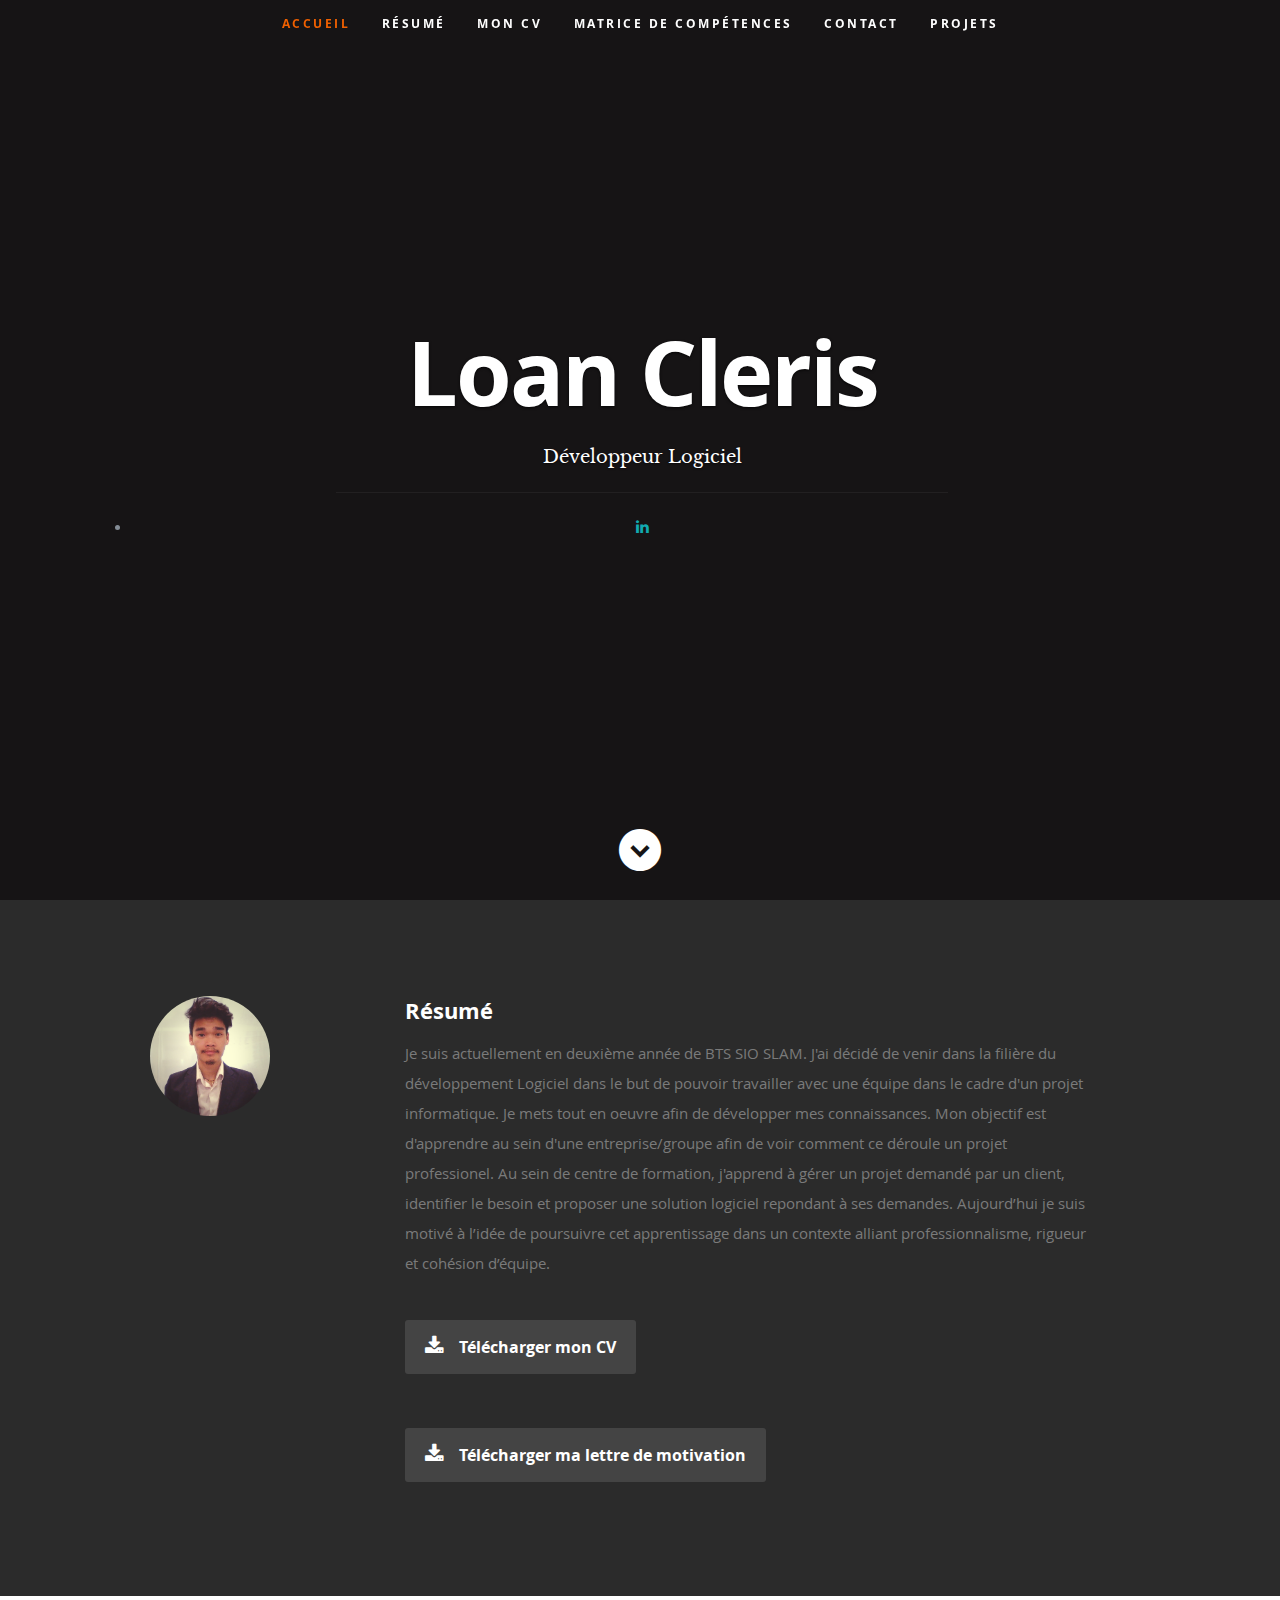
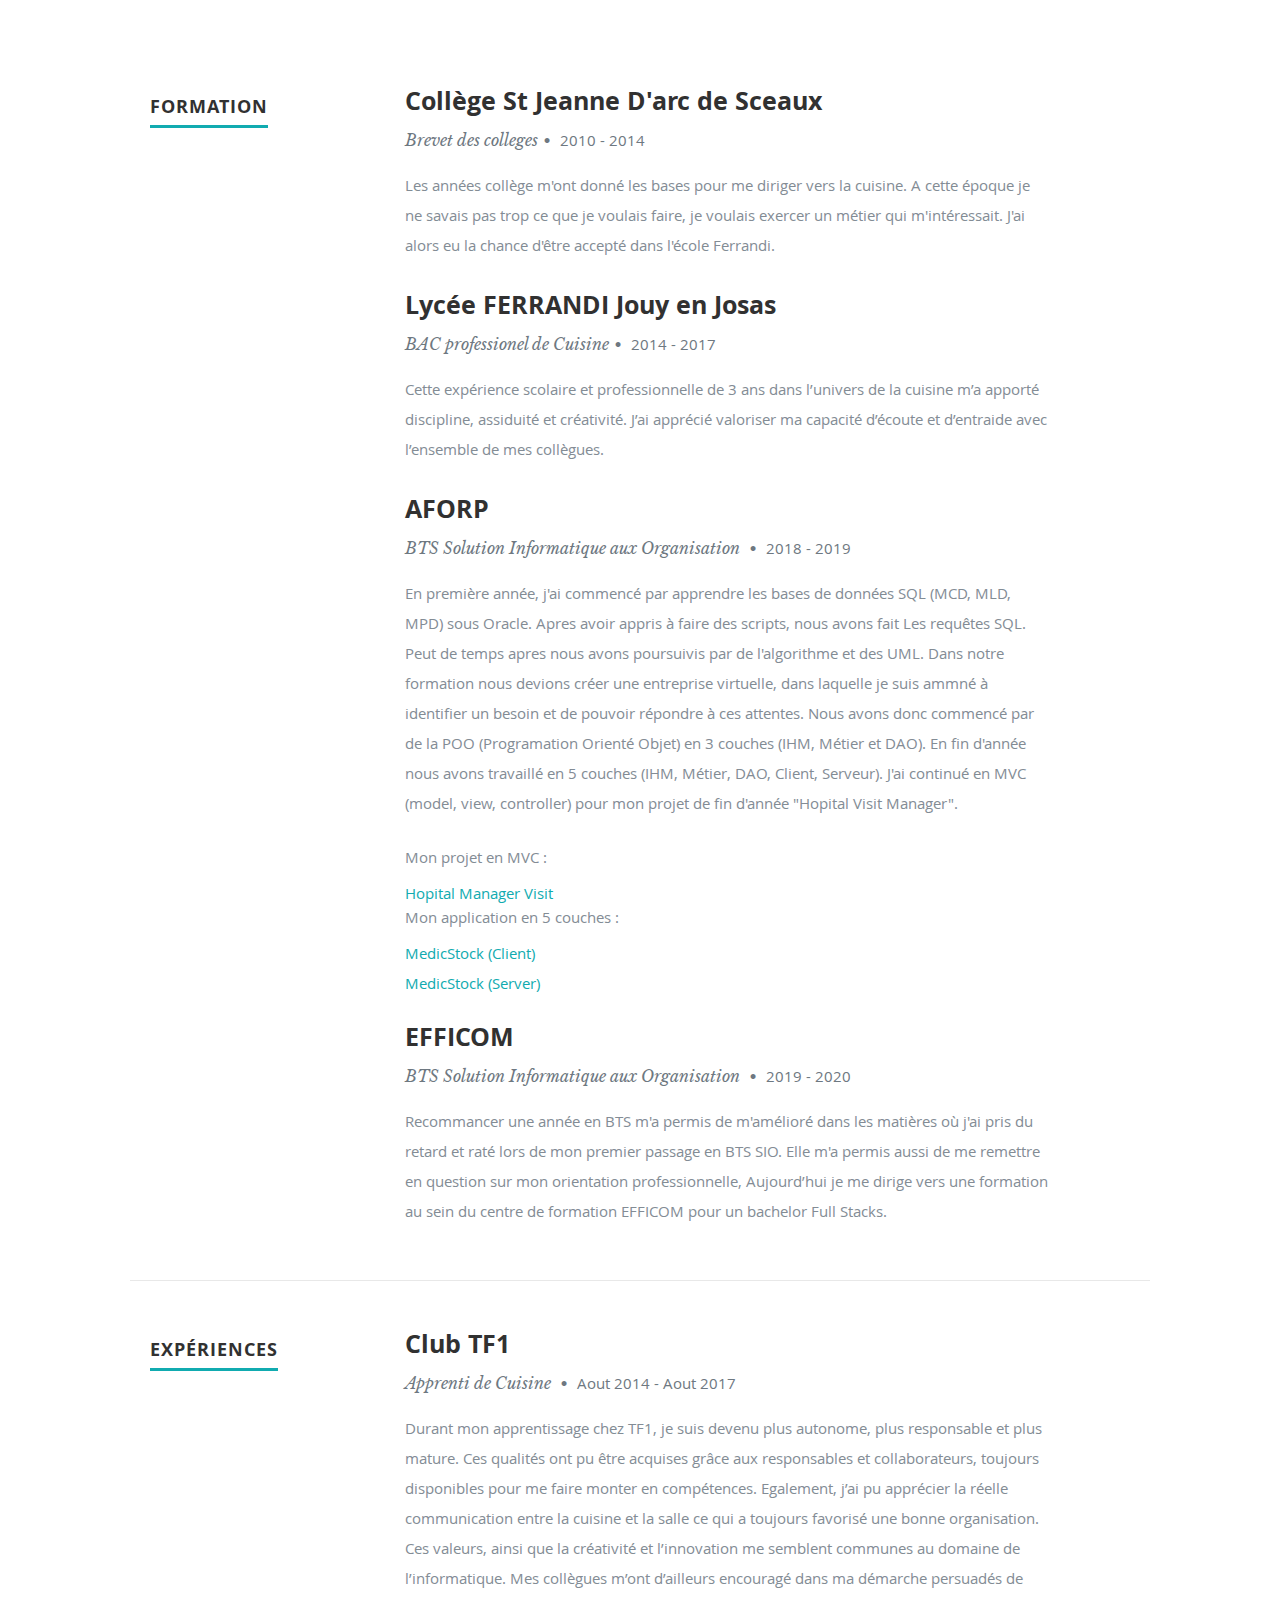
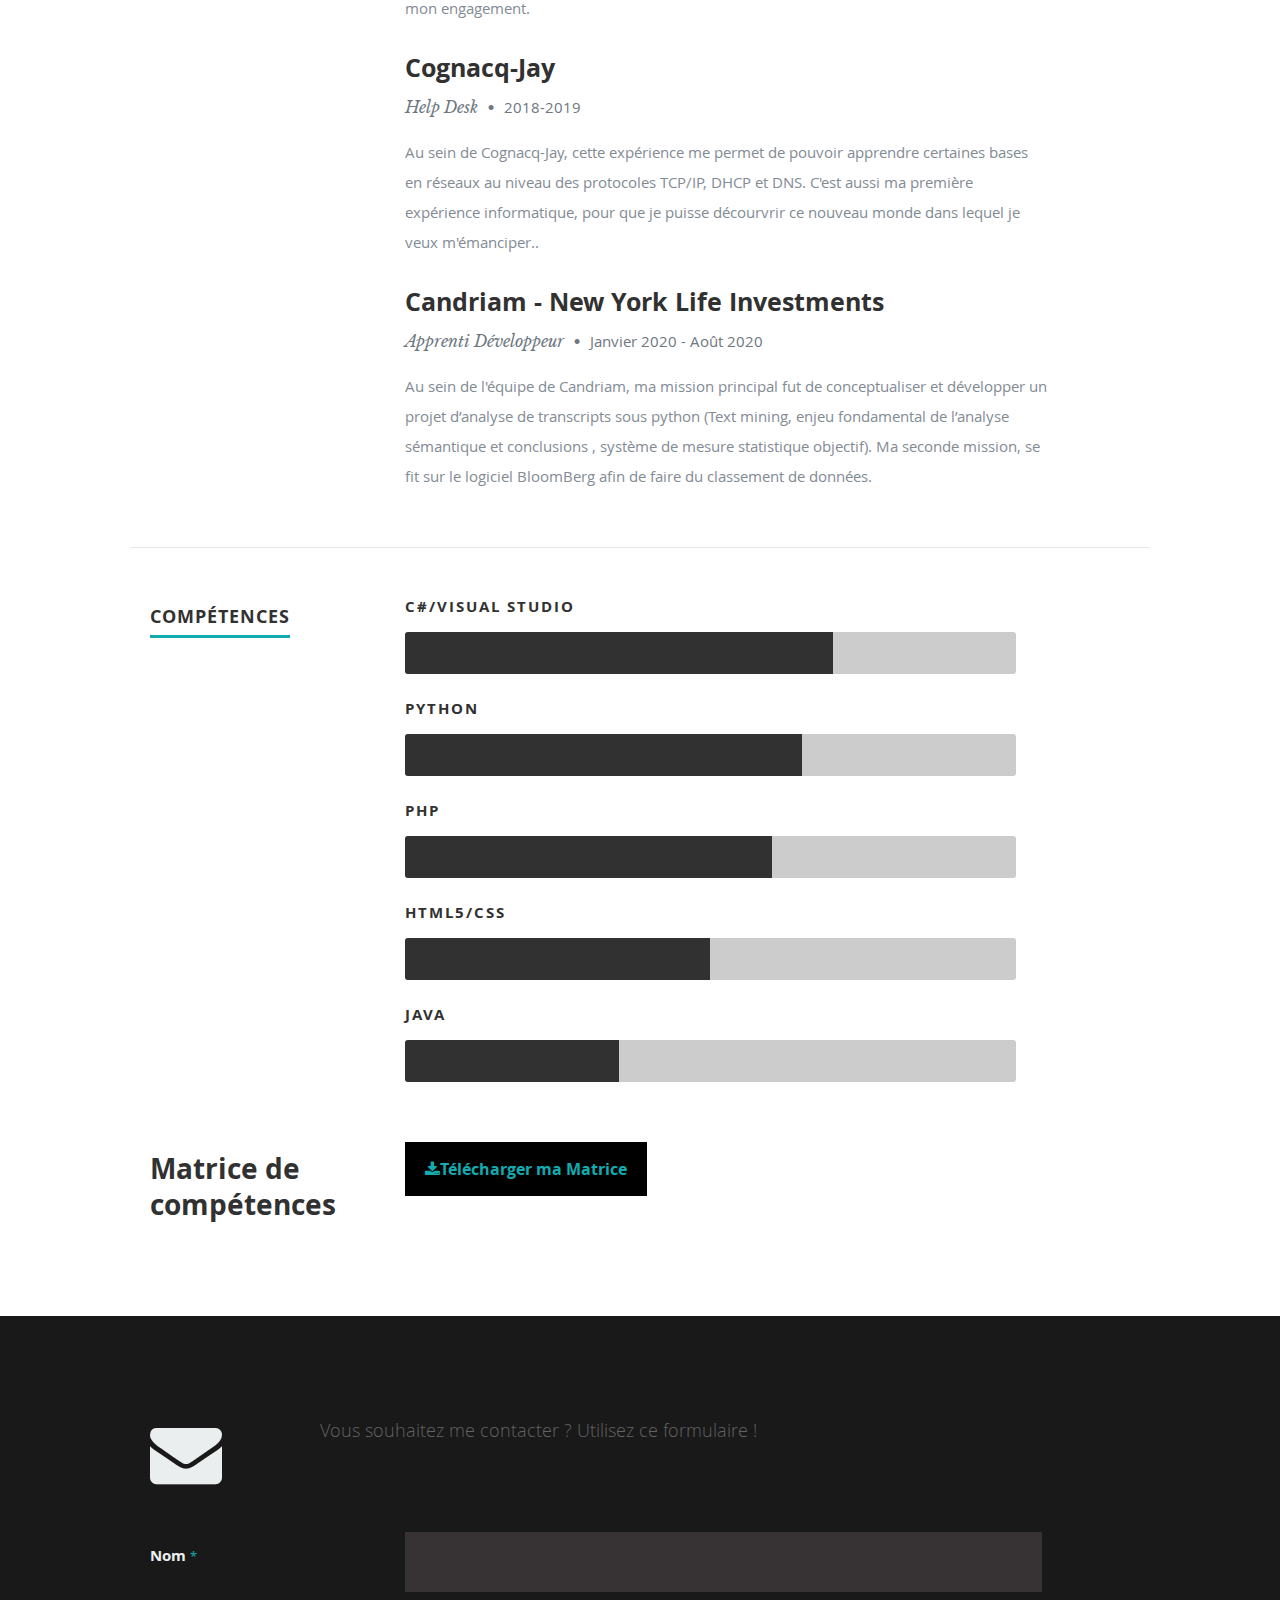
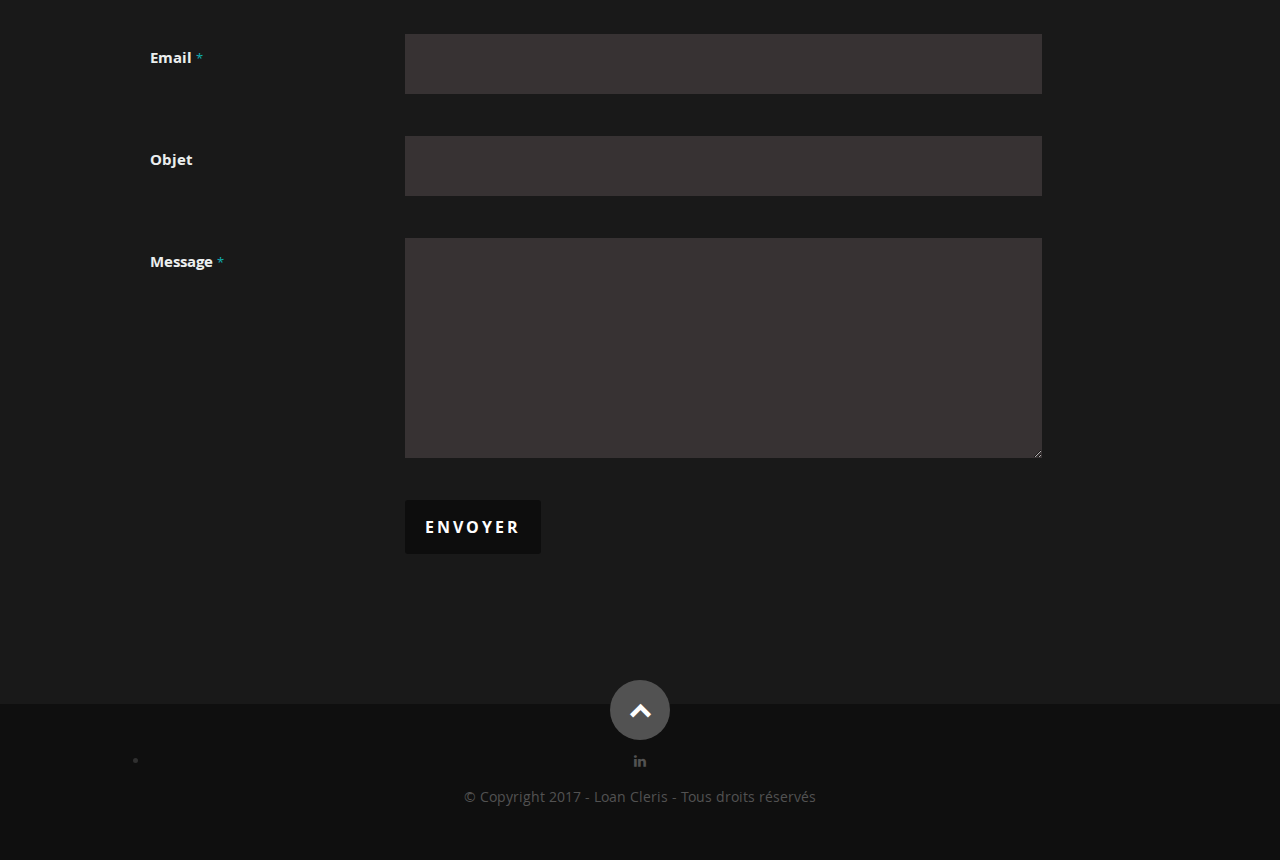
==== www/assets/LOAN HTML/index.html @ f55cdbfa "import old portfolio work in progress on educ" ====
<!DOCTYPE html>
<!--[if lt IE 8 ]><html class="no-js ie ie7" lang="en"> <![endif]-->
<!--[if IE 8 ]><html class="no-js ie ie8" lang="en"> <![endif]-->
<!--[if (gte IE 8)|!(IE)]><!--><html class="no-js" lang="en"> <!--<![endif]-->
<head>

   <!--- Basic Page Needs
   ================================================== -->
   <meta charset="utf-8">
	<title>Loan Cleris </title>
	<meta name="description" content="">
	<meta name="author" content="">

   <!-- Mobile Specific Metas
   ================================================== -->
	<meta name="viewport" content="width=device-width, initial-scale=1, maximum-scale=1">

	<!-- CSS
    ================================================== -->
   <link rel="stylesheet" href="css/default.css">
	<link rel="stylesheet" href="css/layout.css">
   <link rel="stylesheet" href="css/media-queries.css">
   <link rel="stylesheet" href="css/magnific-popup.css">

   <!-- Script
   ================================================== -->
	<script src="js/modernizr.js"></script>
	
	

   <!-- Favicons
	================================================== -->
	<link rel="shortcut icon" href="favicon.png" >

</head>

<body>

   <!-- Header
   ================================================== -->
   <header id="home">

      <nav id="nav-wrap">

         <a class="mobile-btn" href="#nav-wrap" title="Show navigation">Show navigation</a>
	      <a class="mobile-btn" href="#" title="Hide navigation">Hide navigation</a>

         <ul id="nav" class="nav">
            <li class="current"><a class="smoothscroll" href="#home">Accueil</a></li>
            <li><a class="smoothscroll" href="#about">Résumé</a></li>
	         <li><a class="smoothscroll" href="#resume">Mon CV</a></li>
            <!--<li><a class="smoothscroll" href="#portfolio">Réalisations</a></li>-->
			   <li><a class="smoothscroll" href="#Matrice">Matrice de compétences</a></li>
            <li><a class="smoothscroll" href="#contact">Contact</a></li>
            <li><a href="Projet/index.html">Projets</a></li>
			 
         </ul> <!-- end #nav -->

      </nav> <!-- end #nav-wrap -->

      <div class="row banner">
         <div class="banner-text">
            <h1 class="responsive-headline">Loan Cleris</h1>
            <h3> Développeur Logiciel </h3> 
            <hr />
           <!-- <ul class="social">
               <li><a href="#"><i class="fa fa-facebook"></i></a></li>
               <li><a href="#"><i class="fa fa-twitter"></i></a></li>
               <li><a href="#"><i class="fa fa-google-plus"></i></a></li> -->
               <li><a href="https://fr.linkedin.com/in/loan-cleris-8275b5136" target="_blank"><i class="fa fa-linkedin"></i></a></li>
            <!--   <li><a href="#"><i class="fa fa-instagram"></i></a></li>
               <li><a href="#"><i class="fa fa-dribbble"></i></a></li>
               <li><a href="#"><i class="fa fa-skype"></i></a></li>
            </ul> -->
         </div>
      </div>

      <p class="scrolldown">
         <a class="smoothscroll" href="#about"><i class="icon-down-circle"></i></a>
      </p>

   </header> <!-- Header End -->


   <!-- About Section
   ================================================== -->
   <section id="about">

      <div class="row">

         <div class="three columns">

            <img class="profile-pic"  src="images/pp_loan.png" alt="" />

         </div>

         <div class="nine columns main-col">

            <h2>Résumé</h2>

            <p>Je suis actuellement en deuxième année de BTS SIO SLAM. J'ai décidé de venir dans la filière du développement Logiciel dans le but de pouvoir travailler avec une équipe dans le cadre d'un projet informatique. 
Je mets tout en oeuvre afin de développer mes connaissances. Mon objectif est d'apprendre au sein d'une entreprise/groupe afin de voir comment ce déroule un projet professionel. Au sein de centre de formation, j'apprend à gérer un projet demandé par un client, identifier le besoin et proposer une solution logiciel repondant à ses demandes. 
Aujourd’hui je suis motivé à l’idée de poursuivre cet apprentissage dans un contexte alliant professionnalisme, rigueur et cohésion d’équipe.       </p>

            <div class="row">

               <div class="columns download">
                  <p>
                     <a href="upload/Loan_CV_2020_Web.pdf" target="new" class="button"><i class="fa fa-download"></i>Télécharger mon CV</a>
				   </p>
				  <p>                     
					  	<a href="upload/LOAN_lettre.pdf" target="_blank" class="button"><i class="fa fa-download"></i>Télécharger ma lettre de motivation</a>
				</p>
               </div>

            </div> <!-- end row -->

         </div> <!-- end .main-col -->

      </div>

   </section> <!-- About Section End-->
 

   <!-- Resume Section
   ================================================== -->
   <section id="resume">

      <!-- Education
      ----------------------------------------------- -->
      <div class="row education">

         <div class="three columns header-col">
            <h1><span>Formation</span></h1>
         </div>

         <div class="nine columns main-col">

            <div class="row item">

               <div class="twelve columns">

                  <h3>Collège St Jeanne D'arc de Sceaux</h3>
                  <p class="info">Brevet des colleges<span>&bull;</span> <em class="date">2010 - 2014</em></p>

                  <p>
                  Les années collège m'ont donné les bases pour me diriger vers la cuisine. A cette époque je ne savais pas trop ce que je voulais faire, je voulais exercer un métier qui m'intéressait. J'ai alors eu la chance d'être accepté dans l'école Ferrandi.  
                  </p>

               </div>

            </div> <!-- item end -->

            <div class="row item">

               <div class="twelve columns">

                  <h3>Lycée FERRANDI Jouy en Josas</h3>
                  <p class="info">BAC professionel de Cuisine<span>&bull;</span> <em class="date">2014 - 2017</em></p>

                  <p>
                  Cette expérience scolaire et professionnelle de 3 ans dans l’univers de la cuisine m’a apporté discipline, assiduité et créativité. J’ai apprécié valoriser ma capacité d’écoute et d’entraide avec l’ensemble de mes collègues. </p>

               </div>

            </div> <!-- item end -->
			
			 	<div class="row item">

               <div class="twelve columns"> 

                  <h3>AFORP</h3>
                  <p class="info">BTS Solution Informatique aux Organisation <span>&bull;</span> <em class="date">2018 - 2019</em></p>

                  <p>
					   En première année, j'ai commencé par apprendre les bases de données SQL (MCD, MLD, MPD) sous Oracle. Apres avoir appris à faire des scripts, nous avons fait Les requêtes SQL. Peut de temps apres nous avons poursuivis par de l'algorithme et des UML. Dans notre formation nous devions créer une entreprise virtuelle, dans laquelle je suis ammné à identifier un besoin et de pouvoir répondre à ces attentes. Nous avons donc commencé par de la POO (Programation Orienté Objet) en 3 couches (IHM, Métier et DAO). En fin d'année nous avons travaillé en 5 couches (IHM, Métier, DAO, Client, Serveur). J'ai continué en MVC (model, view, controller) pour mon projet de fin d'année "Hopital Visit Manager".
                  </p> 
				
                  <div>
                        <ul>
                              <li>Mon projet en MVC :</li>
                           <a href="https://github.com/TheHikuro/HVM" target="new">Hopital Manager Visit</a>
                           <li>Mon application en 5 couches :</li>
                           <a href="https://github.com/SoKaii/medicStockClient" target="new">MedicStock (Client)</a>
                        <br>
                           <a href="https://github.com/SoKaii/medicStockServer"target="new">MedicStock (Server)</a>
                     </ul>
                  </div>
				   </div>
            </div>  <!--item end -->
            <div class="row item">
               <div class="twelve columns"> 

                  <h3>EFFICOM</h3>
                  <p class="info">BTS Solution Informatique aux Organisation <span>&bull;</span> <em class="date">2019 - 2020</em></p>

                  <p>
                     Recommancer une année en BTS m'a permis de m'amélioré dans les matières où j'ai pris du retard et raté lors de mon premier passage en BTS SIO. Elle m'a permis aussi de me remettre en question sur mon orientation professionnelle, Aujourd’hui je me dirige vers une formation au sein du centre de formation EFFICOM pour un bachelor Full Stacks.
                  </p> 
               </div>                
            </div>
            
         </div> <!-- main-col end -->

      </div> <!-- End Education -->


      <!-- Work
      ----------------------------------------------- -->
      <div class="row work">

         <div class="three columns header-col">
            <h1><span>Expériences</span></h1>
         </div>

         <div class="nine columns main-col">

            <div class="row item">

               <div class="twelve columns">

                  <h3>Club TF1</h3>
                  <p class="info">Apprenti de Cuisine <span>&bull;</span> <em class="date">Aout 2014 - Aout 2017</em></p>

                  <p>
                  Durant mon apprentissage chez TF1, je suis devenu plus autonome, plus responsable et plus mature. Ces qualités ont pu être acquises grâce aux responsables et collaborateurs, toujours disponibles pour me faire monter en compétences. 
Egalement, j’ai pu apprécier la réelle communication entre la cuisine et la salle ce qui a toujours favorisé une bonne organisation. Ces valeurs, ainsi que la créativité et l’innovation me semblent communes au domaine de l’informatique. Mes collègues m’ont d’ailleurs encouragé dans ma démarche persuadés de mon engagement.
                  </p>

               </div>

            </div> <!-- item end -->

            <div class="row item">

               <div class="twelve columns"> 

                  <h3>Cognacq-Jay</h3>
                  <p class="info">Help Desk <span>&bull;</span> <em class="date">2018-2019</em></p>

                  <p>
               Au sein de Cognacq-Jay, cette expérience me permet de pouvoir apprendre certaines bases en réseaux au niveau des protocoles TCP/IP, DHCP et DNS. C'est aussi ma première expérience informatique, pour que je puisse décourvrir ce nouveau monde dans lequel je veux m'émanciper..
                  </p> 

               </div> 

            </div> <!-- item end --> 
			
			<div class="row item">

               <div class="twelve columns"> 

                  <h3> Candriam - New York Life Investments </h3>
                  <p class="info"> Apprenti Développeur <span>&bull;</span> <em class="date">Janvier 2020 - Août 2020</em></p>

                  <p>
                  Au sein de l'équipe de Candriam, ma mission principal fut de conceptualiser et développer un projet d’analyse de transcripts sous python (Text mining, enjeu fondamental de l’analyse sémantique  et conclusions , système de mesure statistique objectif). 
                  Ma seconde mission, se fit sur le logiciel BloomBerg afin de faire du classement de données.
                  </p>

               </div>

            </div> <!-- item end -->
			
			<div class="row item">

               <div class="twelve columns"> <!--

                  <h3>Titre</h3>
                  <p class="info">Développeur PHP <span>&bull;</span> <em class="date">Septembre 2011 - Septembre 2013</em></p>

                  <p>
					Texte
                  </p> -->

               </div>

            </div> <!-- item end -->
			
			<div class="row item">

               <div class="twelve columns"> <!--

                  <h3>Titre</h3>
                  <p class="info">Développeur PHP <span>&bull;</span> <em class="date">Mai 2010 - Juillet 2010</em></p>

                  <p>
					Texte
                  </p> -->

               </div>

            </div> <!-- item end -->

         </div> <!-- main-col end -->

      </div> <!-- End Work -->


      <!-- Skills
      ----------------------------------------------- -->
      <div class="row skill"> 

         <div class="three columns header-col">
            <h1><span>Compétences</span></h1>
         </div>

         <div class="nine columns main-col">

				<div class="bars">

				   <ul class="skills">
						<li><span class="bar-expand css"></span><em>C#/Visual Studio</em></li>
						<li><span class="bar-expand html5"></span><em>Python</em></li>
					   <li><span class="bar-expand photoshop"></span><em>PHP</em></li> 
						<li><span class="bar-expand wordpress"></span><em>HTML5/CSS</em></li>
						<li><span class="bar-expand illustrator"></span><em>Java</em></li>
					</ul>

				</div>
			 <!-- end skill-bars -->

	</div> <!-- main-col end -->

      </div> <!-- End skills -->
	   
	<!-- MATRICE DE COM STRAT -->	
   <section id="Matrice">

      <div class="row">

         <div class="three columns header-col">
	<h2>Matrice de compétences</h2>
         </div>
		  
 <div class="row">

               <div class="columns download">
		<p>
               <a href="upload/Matrice_competences.xlsx" target="_self" id="btn_matrice"><i class="fa fa-download"></i>Télécharger ma Matrice</a>
        </p>
				   
               </div>

            </div> <!-- end row -->

         </div> <!-- end .main-col -->

   </section> <!-- MATRICE DE COMP End-->   
	   

   </section> <!-- Resume Section End-->
	
   <!-- Portfolio Section
   ================================================== -->
   
 <!--  <section id="portfolio">

      <div class="row">

         <div class="twelve columns collapsed">

            <h1>Réalisations</h1>

            <!-- portfolio-wrapper -->
            <!--<div id="portfolio-wrapper" class="bgrid-quarters s-bgrid-thirds cf">

          	   <div class="columns portfolio-item">
                  <div class="item-wrap">

                     <a href="#modal-01" title="">
                        <img alt="" src="images/portfolio/image_07_07.jpg">
                        <div class="overlay">
                           <div class="portfolio-item-meta">
          					      <h5>BlackBerry</h5>
                              <p>Application web</p>
          					   </div>
                        </div>
                        <div class="link-icon"><i class="icon-plus"></i></div>
                     </a>

                  </div>
          		</div> <!-- item end -->

               <!-- <div class="columns portfolio-item">
                  <div class="item-wrap">

                     <a href="#modal-02" title="">
                        <img alt="" src="images/portfolio/image_02_02.jpg">
                        <div class="overlay">
                           <div class="portfolio-item-meta">
          					      <h5>Yksi-Production</h5>
                              <p>Application web</p>
          					   </div>
                        </div>
                        <div class="link-icon"><i class="icon-plus"></i></div>
                     </a>

                  </div>
          		</div> <!-- item end -->

              <!-- <div class="columns portfolio-item">
                  <div class="item-wrap">

                     <a href="#modal-03" title="">
                        <img alt="" src="images/portfolio/image_01_01.jpg">
                        <div class="overlay">
                           <div class="portfolio-item-meta">
          					      <h5>Secureshop</h5>
                              <p>Application web</p>
          					   </div>
                        </div>
                        <div class="link-icon"><i class="icon-plus"></i></div>
                     </a>

                  </div>
          		</div> <!-- item end -->

             <!--  <div class="columns portfolio-item">
                  <div class="item-wrap">

                     <a href="#modal-04" title="">
                        <img alt="" src="images/portfolio/into-the-light.jpg">
                        <div class="overlay">
                           <div class="portfolio-item-meta">
          					      <h5>Into The Light</h5>
                              <p>Photography</p>
          					   </div>
                        </div>
                        <div class="link-icon"><i class="icon-plus"></i></div>
                     </a>

                  </div>
          		</div> <!-- item end -->

             <!--  <div class="columns portfolio-item">
                  <div class="item-wrap">

                     <a href="#modal-05" title="">
                        <img alt="" src="images/portfolio/farmerboy.jpg">
                        <div class="overlay">
                           <div class="portfolio-item-meta">
          					      <h5>Farmer Boy</h5>
                              <p>Branding</p>
          					   </div>
                        </div>
                        <div class="link-icon"><i class="icon-plus"></i></div>
                     </a>

                  </div>
          		</div> <!-- item end -->

             <!--  <div class="columns portfolio-item">
                  <div class="item-wrap">

                     <a href="#modal-06" title="">
                        <img alt="" src="images/portfolio/girl.jpg">
                        <div class="overlay">
                           <div class="portfolio-item-meta">
          					      <h5>Girl</h5>
                              <p>Photography</p>
          					   </div>
                        </div>
                        <div class="link-icon"><i class="icon-plus"></i></div>
                     </a>

                  </div>
          		</div> <!-- item end -->

            <!--   <div class="columns portfolio-item">
                  <div class="item-wrap">

                     <a href="#modal-07" title="">
                        <img alt="" src="images/portfolio/origami.jpg">
                        <div class="overlay">
                           <div class="portfolio-item-meta">
          					      <h5>Origami</h5>
                              <p>Illustrration</p>
          					   </div>
                        </div>
                        <div class="link-icon"><i class="icon-plus"></i></div>
                     </a>

                  </div>
          		</div> <!-- item end -->

           <!--    <div class="columns portfolio-item">
                  <div class="item-wrap">

                     <a href="#modal-08" title="">
                        <img alt="" src="images/portfolio/retrocam.jpg">
                        <div class="overlay">
                           <div class="portfolio-item-meta">
          					      <h5>Retrocam</h5>
                              <p>Web Development</p>
          					   </div>
                        </div>
                        <div class="link-icon"><i class="icon-plus"></i></div>
                     </a>

                  </div>
          		</div>

<!-- item end -->

       <!--     </div> <!-- portfolio-wrapper end -->

     <!--    </div> <!-- twelve columns end -->


         <!-- Modal Popup
	      --------------------------------------------------------------- -->

         <div id="modal-01" class="popup-modal mfp-hide">

		      <img class="scale-with-grid" src="images/portfolio/modals/m-coffee.jpg" alt="" />

		      <div class="description-box">
			      <h4>Coffee Cup</h4>
			      <p>Proin gravida nibh vel velit auctor aliquet. Aenean sollicitudin, lorem quis bibendum auctor, nisi elit consequat ipsum, nec sagittis sem nibh id elit.</p>
               <span class="categories"><i class="fa fa-tag"></i>Branding, Webdesign</span>
		      </div>

            <div class="link-box">
               <a href="http://www.behance.net">Details</a>
		         <a class="popup-modal-dismiss">Close</a>
            </div>

	      </div><!-- modal-01 End -->

         <div id="modal-02" class="popup-modal mfp-hide">

		      <img class="scale-with-grid" src="images/portfolio/modals/m-console.jpg" alt="" />

		      <div class="description-box">
			      <h4>Console</h4>
			      <p>Proin gravida nibh vel velit auctor aliquet. Aenean sollicitudin, lorem quis bibendum auctor, nisi elit consequat ipsum, nec sagittis sem nibh id elit.</p>
               <span class="categories"><i class="fa fa-tag"></i>Branding, Web Development</span>
		      </div>

            <div class="link-box">
               <a href="http://www.behance.net">Details</a>
		         <a class="popup-modal-dismiss">Close</a>
            </div>

	      </div><!-- modal-02 End -->

         <div id="modal-03" class="popup-modal mfp-hide">

		      <img class="scale-with-grid" src="images/portfolio/modals/m-judah.jpg" alt="" />

		      <div class="description-box">
			      <h4>Judah</h4>
			      <p>Proin gravida nibh vel velit auctor aliquet. Aenean sollicitudin, lorem quis bibendum auctor, nisi elit consequat ipsum, nec sagittis sem nibh id elit.</p>
               <span class="categories"><i class="fa fa-tag"></i>Branding</span>
		      </div>

            <div class="link-box">
               <a href="http://www.behance.net">Details</a>
		         <a class="popup-modal-dismiss">Close</a>
            </div>

	      </div><!-- modal-03 End -->

         <div id="modal-04" class="popup-modal mfp-hide">

		      <img class="scale-with-grid" src="images/portfolio/modals/m-intothelight.jpg" alt="" />

		      <div class="description-box">
			      <h4>Into the Light</h4>
			      <p>Proin gravida nibh vel velit auctor aliquet. Aenean sollicitudin, lorem quis bibendum auctor, nisi elit consequat ipsum, nec sagittis sem nibh id elit.</p>
               <span class="categories"><i class="fa fa-tag"></i>Photography</span>
		      </div>

            <div class="link-box">
               <a href="http://www.behance.net">Details</a>
		         <a class="popup-modal-dismiss">Close</a>
            </div>

	      </div><!-- modal-04 End -->

         <div id="modal-05" class="popup-modal mfp-hide">

		      <img class="scale-with-grid" src="images/portfolio/modals/m-farmerboy.jpg" alt="" />

		      <div class="description-box">
			      <h4>Farmer Boy</h4>
			      <p>Proin gravida nibh vel velit auctor aliquet. Aenean sollicitudin, lorem quis bibendum auctor, nisi elit consequat ipsum, nec sagittis sem nibh id elit.</p>
               <span class="categories"><i class="fa fa-tag"></i>Branding, Webdesign</span>
		      </div>

            <div class="link-box">
               <a href="http://www.behance.net">Details</a>
		         <a class="popup-modal-dismiss">Close</a>
            </div>

	      </div><!-- modal-05 End -->

         <div id="modal-06" class="popup-modal mfp-hide">

		      <img class="scale-with-grid" src="images/portfolio/modals/m-girl.jpg" alt="" />

		      <div class="description-box">
			      <h4>Girl</h4>
			      <p>Proin gravida nibh vel velit auctor aliquet. Aenean sollicitudin, lorem quis bibendum auctor, nisi elit consequat ipsum, nec sagittis sem nibh id elit.</p>
               <span class="categories"><i class="fa fa-tag"></i>Photography</span>
		      </div>

            <div class="link-box">
               <a href="http://www.behance.net">Details</a>
		         <a class="popup-modal-dismiss">Close</a>
            </div>

	      </div><!-- modal-06 End -->

         <div id="modal-07" class="popup-modal mfp-hide">

		      <img class="scale-with-grid" src="images/portfolio/modals/m-origami.jpg" alt="" />

		      <div class="description-box">
			      <h4>Origami</h4>
			      <p>Proin gravida nibh vel velit auctor aliquet. Aenean sollicitudin, lorem quis bibendum auctor, nisi elit consequat ipsum, nec sagittis sem nibh id elit.</p>
               <span class="categories"><i class="fa fa-tag"></i>Branding, Illustration</span>
		      </div>

            <div class="link-box">
               <a href="http://www.behance.net">Details</a>
		         <a class="popup-modal-dismiss">Close</a>
            </div>

	      </div><!-- modal-07 End -->

         <div id="modal-08" class="popup-modal mfp-hide">

		      <img class="scale-with-grid" src="images/portfolio/modals/m-retrocam.jpg" alt="" />

		      <div class="description-box">
			      <h4>Retrocam</h4>
			      <p>Proin gravida nibh vel velit auctor aliquet. Aenean sollicitudin, lorem quis bibendum auctor, nisi elit consequat ipsum, nec sagittis sem nibh id elit.</p>
               <span class="categories"><i class="fa fa-tag"></i>Webdesign, Photography</span>
		      </div>

            <div class="link-box">
               <a href="http://www.behance.net">Details</a>
		         <a class="popup-modal-dismiss">Close</a>
            </div>

	      </div><!-- modal-01 End -->


      </div> <!-- row End -->

   </section> <!-- Portfolio Section End-->

   <!-- Contact Section
   ================================================== -->
   <section id="contact">

         <div class="row section-head">

            <div class="two columns header-col">

               <h1><span>Contact</span></h1>

            </div>

            <div class="ten columns">

                  <p class="lead">
					Vous souhaitez me contacter ? Utilisez ce formulaire !
                  </p>

            </div>

         </div>

         <div class="row">

            <div class="twelve columns">

               <!-- form -->
               <form action="" method="post" id="contactForm" name="contactForm">
					<fieldset>

                  <div>
						   <label for="contactName">Nom <span class="required">*</span></label>
						   <input type="text" value="" size="35" id="contactName" name="contactName">
                  </div>

                  <div>
						   <label for="contactEmail">Email <span class="required">*</span></label>
						   <input type="text" value="" size="35" id="contactEmail" name="contactEmail">
                  </div>

                  <div>
						   <label for="contactSubject">Objet</label>
						   <input type="text" value="" size="35" id="contactSubject" name="contactSubject">
                  </div>

                  <div>
                     <label for="contactMessage">Message <span class="required">*</span></label>
                     <textarea cols="50" rows="6" id="contactMessage" name="contactMessage"></textarea>
                  </div>

                  <div>
                     <button class="submit">Envoyer</button>
                     <span id="image-loader">
                        <img alt="" src="images/loader.gif">
                     </span>
                  </div>

					</fieldset>
				   </form> <!-- Form End -->

               <!-- contact-warning -->
               <div id="message-warning"> Une erreur est survenue durant l'envoi du message.</div>
               <!-- contact-success -->
				   <div id="message-success">
                  <i class="fa fa-check"></i>Votre message a bien été envoyé.<br>
				   </div>

            </div>


            <!--
			<aside class="four columns footer-widgets">

               <div class="widget widget_contact">

					   <h4>Address and Phone</h4>
					   <p class="address">
						   Jonathan Doe<br>
						   1600 Amphitheatre Parkway <br>
						   Mountain View, CA 94043 US<br>
						   <span>(123) 456-7890</span>
					   </p>

				   </div>

               <div class="widget widget_tweets">

                  <h4 class="widget-title">Latest Tweets</h4>

                  <ul id="twitter">
                     <li>
                        <span>
                        This is Photoshop's version  of Lorem Ipsum. Proin gravida nibh vel velit auctor aliquet.
                        Aenean sollicitudin, lorem quis bibendum auctor, nisi elit consequat ipsum
                        <a href="#">http://t.co/CGIrdxIlI3</a>
                        </span>
                        <b><a href="#">2 Days Ago</a></b>
                     </li>
                     <li>
                        <span>
                        Sed ut perspiciatis unde omnis iste natus error sit voluptatem accusantium doloremque laudantium, totam rem aperiam,
                        eaque ipsa quae ab illo inventore veritatis et quasi
                        <a href="#">http://t.co/CGIrdxIlI3</a>
                        </span>
                        <b><a href="#">3 Days Ago</a></b>
                     </li>
                  </ul>

		         </div>

            </aside> -->

      </div> 

   </section> 
<!--
 Contact Section End-->

   <!-- footer
   ================================================== -->
   <footer>

      <div class="row">

         <div class="twelve columns">

            <!-- <ul class="social-links">
               <li><a href="#"><i class="fa fa-facebook"></i></a></li>
               <li><a href="#"><i class="fa fa-twitter"></i></a></li>
               <li><a href="#"><i class="fa fa-google-plus"></i></a></li> -->
               <li><a href="https://fr.linkedin.com/in/loan-cleris-8275b5136" target="_blank"><i class="fa fa-linkedin"></i></a></li>
          <!-- <li><a href="#"><i class="fa fa-instagram"></i></a></li>
               <li><a href="#"><i class="fa fa-dribbble"></i></a></li>
               <li><a href="#"><i class="fa fa-skype"></i></a></li>
            </ul> -->

            <ul class="copyright">
               <li style="color:#525252;">&copy; Copyright 2017 - Loan Cleris - Tous droits réservés</li>
            </ul>

         </div>

         <div id="go-top"><a class="smoothscroll" title="Back to Top" href="#home"><i class="icon-up-open"></i></a></div>

      </div>

   </footer> <!-- Footer End-->

   <!-- Java Script
   ================================================== -->
   <script src="http://ajax.googleapis.com/ajax/libs/jquery/1.10.2/jquery.min.js"></script>
   <script>window.jQuery || document.write('<script src="js/jquery-1.10.2.min.js"><\/script>')</script>
   <script type="text/javascript" src="js/jquery-migrate-1.2.1.min.js"></script>

   <script src="js/jquery.flexslider.js"></script>
   <script src="js/waypoints.js"></script>
   <script src="js/jquery.fittext.js"></script>
   <script src="js/magnific-popup.js"></script>
   <script src="js/init.js"></script>

</body>

</html>
---- www/assets/LOAN HTML/css/default.css ----
/*
=====================================================================
*   Ceevee v1.0 Default Stylesheet
*   url: styleshout.com
*   03-17-2014
=====================================================================

TOC:
a. Webfonts and Icon fonts
b. Reset
c. Default Styles
   1. Basic
   2. Typography
   3. Links
   4. Images
   5. Buttons
   6. Forms
d. Grid
e. Others
   1. Clearing
   2. Misc

=====================================================================  */

/* ------------------------------------------------------------------ */
/* a. Webfonts and Icon fonts
 ------------------------------------------------------------------ */

@import url("fonts.css");
@import url("fontello/css/fontello.css");
@import url("font-awesome/css/font-awesome.min.css");

/* ------------------------------------------------------------------
/* b. Reset
      Adapted from:
      Normalize.css - https://github.com/necolas/normalize.css/
      HTML5 Doctor Reset - html5doctor.com/html-5-reset-stylesheet/
/* ------------------------------------------------------------------ */

html, body, div, span, object, iframe,
h1, h2, h3, h4, h5, h6, p, blockquote, pre,
abbr, address, cite, code,
del, dfn, em, img, ins, kbd, q, samp,
small, strong, sub, sup, var,
b, i,
dl, dt, dd, ol, ul, li,
fieldset, form, label, legend,
table, caption, tbody, tfoot, thead, tr, th, td,
article, aside, canvas, details, figcaption, figure,
footer, header, hgroup, menu, nav, section, summary,
time, mark, audio, video {
   margin: 0;
   padding: 0;
   border: 0;
   outline: 0;
   font-size: 100%;
   vertical-align: baseline;
   background: transparent;
}

article,aside,details,figcaption,figure,
footer,header,hgroup,menu,nav,section {
   display: block;
}

audio,
canvas,
video {
   display: inline-block;
}

audio:not([controls]) {
   display: none;
   height: 0;
}

[hidden] { display: none; }

code, kbd, pre, samp {
   font-family: monospace, serif;
   font-size: 1em;
}

pre {
   white-space: pre;
   white-space: pre-wrap;
   word-wrap: break-word;
}

blockquote, q { quotes: &#8220 &#8220; }

blockquote:before, blockquote:after,
q:before, q:after {
   content: '';
   content: none;
}

ins {
   background-color: #ff9;
   color: #000;
   text-decoration: none;
}

mark {
   background-color: #A7F4F6;
   color: #555;
}

del { text-decoration: line-through; }

abbr[title], dfn[title] {
   border-bottom: 1px dotted;
   cursor: help;
}

table {
   border-collapse: collapse;
   border-spacing: 0;
}


/* ------------------------------------------------------------------ */
/* c. Default and Basic Styles
      Adapted from:
      Skeleton CSS Framework - http://www.getskeleton.com/
      Typeplate Typographic Starter Kit - http://typeplate.com/
/* ------------------------------------------------------------------ */

/*  1. Basic  ------------------------------------------------------- */

*,
*:before,
*:after {
   -moz-box-sizing: border-box;
   -webkit-box-sizing: border-box;
   box-sizing: border-box;
}

html {
   font-size: 62.5%;
   -webkit-font-smoothing: antialiased;
}

body {
   background: #fff;
   font-family: 'opensans-regular', sans-serif;
   font-weight: normal;
   font-size: 15px;
   line-height: 30px;
	color: #838C95;

   -webkit-font-smoothing: antialiased; /* Fix for webkit rendering */
	-webkit-text-size-adjust: 100%;
}

/*  2. Typography
       Vertical rhythm with leading derived from 6
--------------------------------------------------------------------- */

h1, h2, h3, h4, h5, h6 {
   color: #313131;
	font-family: 'opensans-bold', sans-serif;
   font-weight: normal;
}
h1 a, h2 a, h3 a, h4 a, h5 a, h6 a { font-weight: inherit; }
h1 { font-size: 38px; line-height: 42px; margin-bottom: 12px; letter-spacing: -1px; }
h2 { font-size: 28px; line-height: 36px; margin-bottom: 6px; }
h3 { font-size: 22px; line-height: 30px; margin-bottom: 12px; }
h4 { font-size: 20px; line-height: 30px; margin-bottom: 6px; }
h5 { font-size: 18px; line-height: 30px; }
h6 { font-size: 14px; line-height: 30px; }
.subheader { }

p { margin: 0 0 30px 0; }
p img { margin: 0; }
p.lead {
   font: 19px/36px 'opensans-light', sans-serif;
   margin-bottom: 18px;
}

/* for 'em' and 'strong' tags, font-size and line-height should be same with
the body tag due to rendering problems in some browsers */
em { font: 15px/30px 'opensans-italic', sans-serif; }
strong, b { font: 15px/30px 'opensans-bold', sans-serif; }
small { font-size: 11px; line-height: inherit; }

/*	Blockquotes */
blockquote {
   margin: 30px 0px;
   padding-left: 40px;
   position: relative;
}
blockquote:before {
   content: "\201C";
   opacity: 0.45;
   font-size: 80px;
   line-height: 0px;
   margin: 0;
   font-family: arial, sans-serif;

   position: absolute;
   top:  30px;
	left: 0;
}
blockquote p {
   font-family: 'librebaskerville-italic', serif;
   padding: 0;
   font-size: 18px;
   line-height: 36px;
}
blockquote cite {
   display: block;
   font-size: 12px;
   font-style: normal;
   line-height: 18px;
}
blockquote cite:before { content: "\2014 \0020"; }
blockquote cite a,
blockquote cite a:visited { color: #8B9798; border: none }

/* ---------------------------------------------------------------------
/*  Pull Quotes Markup
/*
    <aside class="pull-quote">
		<blockquote>
			<p></p>
		</blockquote>
	 </aside>
/*
/* --------------------------------------------------------------------- */
.pull-quote {
   position: relative;
	padding: 18px 30px 18px 0px;
}
.pull-quote:before,
.pull-quote:after {
	height: 1em;
	opacity: 0.45;
	position: absolute;
	font-size: 80px;
   font-family: Arial, Sans-Serif;
}
.pull-quote:before {
	content: "\201C";
	top:  33px;
	left: 0;
}
.pull-quote:after {
	content: '\201D';
	bottom: -33px;
	right: 0;
}
.pull-quote blockquote {
   margin: 0;
}
.pull-quote blockquote:before {
   content: none;
}

/* Abbreviations */
abbr {
   font-family: 'opensans-bold', sans-serif;
	font-variant: small-caps;
	text-transform: lowercase;
   letter-spacing: .5px;
	color: gray;
}
abbr:hover { cursor: help; }

/* drop cap */
.drop-cap:first-letter {
	float: left;
	margin: 0;
	padding: 14px 6px 0 0;
	font-size: 84px;
	font-family: /* Copperplate */ 'opensans-bold', sans-serif;
   line-height: 60px;
	text-indent: 0;
	background: transparent;
	color: inherit;
}

hr { border: solid #E3E3E3; border-width: 1px 0 0; clear: both; margin: 11px 0 30px; height: 0; }


/*  3. Links  ------------------------------------------------------- */

a, a:visited {
   text-decoration: none;
   outline: 0;
   color: #11ABB0;

   -webkit-transition: color .3s ease-in-out;
   -moz-transition: color .3s ease-in-out;
   -o-transition: color .3s ease-in-out;
   transition: color .3s ease-in-out;
}
a:hover, a:focus { color: #313131; }
p a, p a:visited { line-height: inherit; }


/*  4. List  --------------------------------------------------------- */

ul, ol { margin-bottom: 24px; margin-top: 12px; }
ul { list-style: none outside; }
ol { list-style: decimal; }
ol, ul.square, ul.circle, ul.disc { margin-left: 30px; }
ul.square { list-style: square outside; }
ul.circle { list-style: circle outside; }
ul.disc { list-style: disc outside; }
ul ul, ul ol,
ol ol, ol ul { margin: 6px 0 6px 30px; }
ul ul li, ul ol li,
ol ol li, ol ul li { margin-bottom: 6px; }
li { line-height: 18px; margin-bottom: 12px; }
ul.large li { }
li p { }

/* ---------------------------------------------------------------------
/*  Stats Tab Markup

    <ul class="stats-tabs">
		<li><a href="#">[value]<b>[name]</b></a></li>
	 </ul>

    Extend this object into your markup.
/*
/* --------------------------------------------------------------------- */
.stats-tabs {
   padding: 0;
   margin: 24px 0;
}
.stats-tabs li {
	display: inline-block;
	margin: 0 10px 18px 0;
	padding: 0 10px 0 0;
	border-right: 1px solid #ccc;
}
.stats-tabs li:last-child {
	margin: 0;
	padding: 0;
	border: none;
}
.stats-tabs li a {
	display: inline-block;
	font-size: 22px;
	font-family: 'opensans-bold', sans-serif;
   border: none;
   color: #313131;
}
.stats-tabs li a:hover {
   color:#11ABB0;
}
.stats-tabs li a b {
	display: block;
	margin: 6px 0 0 0;
	font-size: 13px;
	font-family: 'opensans-regular', sans-serif;
   color: #8B9798;
}

/* definition list */
dl { margin: 12px 0; }
dt { margin: 0; color:#11ABB0; }
dd { margin: 0 0 0 20px; }

/* Lining Definition Style Markup */
.lining dt,
.lining dd {
	display: inline;
	margin: 0;
}
.lining dt + dt:before,
.lining dd + dt:before {
	content: "\A";
	white-space: pre;
}
.lining dd + dd:before {
	content: ", ";
}
.lining dd:before {
	content: ": ";
	margin-left: -0.2em;
}

/* Dictionary Definition Style Markup */
.dictionary-style dt {
	display: inline;
	counter-reset: definitions;
}
.dictionary-style dt + dt:before {
	content: ", ";
	margin-left: -0.2em;
}
.dictionary-style dd {
	display: block;
	counter-increment: definitions;
}
.dictionary-style dd:before {
	content: counter(definitions, decimal) ". ";
}

/* Pagination */
.pagination {
   margin: 36px auto;
   text-align: center;
}
.pagination ul li {
   display: inline-block;
   margin: 0;
   padding: 0;
}
.pagination .page-numbers {
   font: 15px/18px 'opensans-bold', sans-serif;
   display: inline-block;
   padding: 6px 10px;
   margin-right: 3px;
   margin-bottom: 6px;
	color: #6E757C;
	background-color: #E6E8EB;

	-webkit-transition: all 200ms ease-in-out;
	-moz-transition: all 200ms ease-in-out;
	-o-transition: all 200ms ease-in-out;
	-ms-transition: all 200ms ease-in-out;
	transition: all 200ms ease-in-out;

   -moz-border-radius: 3px;
   -webkit-border-radius: 3px;
   -khtml-border-radius: 3px;
	border-radius: 3px;
}
.pagination .page-numbers:hover {
   background: #838A91;
   color: #fff;
}
.pagination .current,
.pagination .current:hover {
   background-color: #11ABB0;
   color: #fff;
}
.pagination .inactive,
.pagination .inactive:hover {
   background-color: #E6E8EB;
	color: #A9ADB2;
}
.pagination .prev, .pagination .next {}

/*  5. Images  --------------------------------------------------------- */

img {
   max-width: 100%;
   height: auto;
}
img.pull-right { margin: 12px 0px 0px 18px; }
img.pull-left { margin: 12px 18px 0px 0px; }

/*  6. Buttons  --------------------------------------------------------- */

.button,
.button:visited,
button,
input[type="submit"],
input[type="reset"],
input[type="button"] {
   font: 16px/30px 'opensans-bold', sans-serif;
   background: #11ABB0;
   display: inline-block;
	text-decoration: none;
   letter-spacing: 0;
   color: #fff;
	padding: 12px 20px;
	margin-bottom: 18px;
   border: none;
   cursor: pointer;
   height: auto;

   -webkit-transition: all .2s ease-in-out;
	-moz-transition: all .2s ease-in-out;
	-o-transition: all .2s ease-in-out;
	-ms-transition: all .2s ease-in-out;
	transition: all .2s ease-in-out;

   -moz-border-radius: 3px;
   -webkit-border-radius: 3px;
   -khtml-border-radius: 3px;
   border-radius: 3px;
}

a#btn_matrice{
   font: 16px/30px 'opensans-bold', sans-serif;
   background: black;
   display: inline-block;
	text-decoration: none;
   letter-spacing: 0;
   color:black;
	padding: 12px 20px;
	margin-bottom: 18px;
   border: none;
   cursor: pointer;
   height: auto;
}

.button:hover,
button:hover,
input[type="submit"]:hover,
input[type="reset"]:hover,
input[type="button"]:hover {
   background: #3d4145;
   color: #fff;
}

.button:active,
button:active,
input[type="submit"]:active,
input[type="reset"]:active,
input[type="button"]:active {
   background: #3d4145;
   color: #fff;
}

.button.full-width,
button.full-width,
input[type="submit"].full-width,
input[type="reset"].full-width,
input[type="button"].full-width {
	width: 100%;
	padding-left: 0 !important;
	padding-right: 0 !important;
	text-align: center;
}

/* Fix for odd Mozilla border & padding issues */
button::-moz-focus-inner,
input::-moz-focus-inner {
    border: 0;
    padding: 0;
}


/*  7. Forms  --------------------------------------------------------- */

form { margin-bottom: 24px; }
fieldset { margin-bottom: 24px; }

input[type="text"],
input[type="password"],
input[type="email"],
textarea,
select {
   display: block;
   padding: 18px 15px;
   margin: 0 0 24px 0;
   border: 0;
   outline: none;
   vertical-align: middle;
   min-width: 225px;
	max-width: 100%;
   font-size: 15px;
   line-height: 24px;
	color: #647373;
	background: #D3D9D9;

}

/* select { padding: 0;
   width: 220px;
   } */

input[type="text"]:focus,
input[type="password"]:focus,
input[type="email"]:focus,
textarea:focus {
   color: #B3B7BC;
	background-color: #3d4145;
}

textarea { min-height: 220px; }

label,
legend {
   font: 16px/24px 'opensans-bold', sans-serif;
	margin: 12px 0;
   color: #3d4145;
   display: block;
}
label span,
legend span {
	color: #8B9798;
   font: 14px/24px 'opensans-regular', sans-serif;
}

input[type="checkbox"],
input[type="radio"] {
    font-size: 15px;
    color: #737373;
}

input[type="checkbox"] { display: inline; }

/* ------------------------------------------------------------------ */
/* d. Grid
---------------------------------------------------------------------
   gutter = 40px.
/* ------------------------------------------------------------------ */

/* default
--------------------------------------------------------------- */
.row {
   width: 96%;
   max-width: 1020px;
   margin: 0 auto;
}
/* fixed width for IE8 */
.ie .row { width: 1000px ; }

.narrow .row { max-width: 980px; }

.row .row { width: auto; max-width: none; margin: 0 -20px; }

/* row clearing */
.row:before,
.row:after {
    content: " ";
    display: table;
}
.row:after {
    clear: both;
}

.column, .columns {
   position: relative;
   padding: 0 20px;
   min-height: 1px;
   float: left;
}
.column.centered, .columns.centered  {
    float: none;
    margin: 0 auto;
}

/* removed gutters */
.row.collapsed > .column,
.row.collapsed > .columns,
.column.collapsed, .columns.collapsed  { padding: 0; }

[class*="column"] + [class*="column"]:last-child { float: right; }
[class*="column"] + [class*="column"].end { float: right; }

/* column widths */
.row .one         { width: 8.33333%; }
.row .two         { width: 16.66667%; }
.row .three       { width: 25%; }
.row .four        { width: 33.33333%; }
.row .five        { width: 41.66667%; }
.row .six         { width: 50%; }
.row .seven       { width: 58.33333%; }
.row .eight       { width: 66.66667%; }
.row .nine        { width: 75%; }
.row .ten         { width: 83.33333%; }
.row .eleven      { width: 91.66667%; }
.row .twelve      { width: 100%; }

/* Offsets */
.row .offset-1    { margin-left: 8.33333%; }
.row .offset-2    { margin-left: 16.66667%; }
.row .offset-3    { margin-left: 25%; }
.row .offset-4    { margin-left: 33.33333%; }
.row .offset-5    { margin-left: 41.66667%; }
.row .offset-6    { margin-left: 50%; }
.row .offset-7    { margin-left: 58.33333%; }
.row .offset-8    { margin-left: 66.66667%; }
.row .offset-9    { margin-left: 75%; }
.row .offset-10   { margin-left: 83.33333%; }
.row .offset-11   { margin-left: 91.66667%; }

/* Push/Pull */
.row .push-1      { left: 8.33333%; }
.row .pull-1      { right: 8.33333%; }
.row .push-2      { left: 16.66667%; 	}
.row .pull-2      { right: 16.66667%; }
.row .push-3      { left: 25%; }
.row .pull-3      { right: 25%;	}
.row .push-4      { left: 33.33333%; }
.row .pull-4      { right: 33.33333%; }
.row .push-5      { left: 41.66667%; }
.row .pull-5      { right: 41.66667%; }
.row .push-6      { left: 50%; }
.row .pull-6      { right: 50%; }
.row .push-7      { left: 58.33333%; }
.row .pull-7      { right: 58.33333%; }
.row .push-8      { left: 66.66667%; 	}
.row .pull-8      { right: 66.66667%; }
.row .push-9      { left: 75%; }
.row .pull-9      { right: 75%; }
.row .push-10     { left: 83.33333%; }
.row .pull-10     { right: 83.33333%; }
.row .push-11     { left: 91.66667%; }
.row .pull-11     { right: 91.66667%; }

/* block grids
--------------------------------------------------------------------- */
.bgrid-sixths [class*="column"]   { width: 16.66667%; }
.bgrid-quarters [class*="column"] { width: 25%; }
.bgrid-thirds [class*="column"]   { width: 33.33333%; }
.bgrid-halves [class*="column"]   { width: 50%; }

[class*="bgrid"] [class*="column"] + [class*="column"]:last-child { float: left; }

/* Left clearing for block grid columns - columns that changes width in
different screen sizes. Allows columns with different heights to align
properly.
--------------------------------------------------------------------- */
.first { clear: left; }   /* first column in default screen */
.s-first { clear: none; } /* first column in smaller screens */

/* smaller screens
--------------------------------------------------------------- */
@media only screen and (max-width: 900px) {

   /* block grids on small screens */
   .s-bgrid-sixths [class*="column"]   { width: 16.66667%; }
   .s-bgrid-quarters [class*="column"] { width: 25%; }
   .s-bgrid-thirds [class*="column"]   { width: 33.33333%; }
   .s-bgrid-halves [class*="column"]   { width: 50%; }

   /* block grids left clearing */
   .first { clear: none; }
   .s-first { clear: left; }

}

/* mobile wide/smaller tablets
--------------------------------------------------------------- */
@media only screen and (max-width: 767px) {

   .row {
	   width: 460px;
	   margin: 0 auto;
      padding: 0;
	}
   .column, .columns {
	   width: auto !important;
	   float: none;
	   margin-left: 0;
	   margin-right: 0;
      padding: 0 30px;
   }
   .row .row { width: auto; max-width: none; margin: 0 -30px; }

   [class*="column"] + [class*="column"]:last-child { float: none; }
   [class*="bgrid"] [class*="column"] + [class*="column"]:last-child { float: none; }

   /* Offsets */
   .row .offset-1    { margin-left: 0%; }
   .row .offset-2    { margin-left: 0%; }
   .row .offset-3    { margin-left: 0%; }
   .row .offset-4    { margin-left: 0%; }
   .row .offset-5    { margin-left: 0%; }
   .row .offset-6    { margin-left: 0%; }
   .row .offset-7    { margin-left: 0%; }
   .row .offset-8    { margin-left: 0%; }
   .row .offset-9    { margin-left: 0%; }
   .row .offset-10   { margin-left: 0%; }
   .row .offset-11   { margin-left: 0%; }
}

/* mobile narrow
--------------------------------------------------------------- */
@media only screen and (max-width: 460px) {

   .row { width: auto; }

}

/* larger screens
--------------------------------------------------------------- */
@media screen and (min-width: 1200px) {

   .wide .row { max-width: 1180px; }

}

/* ------------------------------------------------------------------ */
/* e. Others
/* ------------------------------------------------------------------ */

/*  1. Clearing
    (http://nicolasgallagher.com/micro-clearfix-hack/
--------------------------------------------------------------------- */

.cf:before,
.cf:after {
    content: " ";
    display: table;
}
.cf:after {
    clear: both;
}

/*  2. Misc -------------------------------------------------------- */

.remove-bottom { margin-bottom: 0 !important; }
.half-bottom { margin-bottom: 12px !important; }
.add-bottom { margin-bottom: 24px !important; }
.no-border { border: none; }

.text-center  { text-align: center !important; }
.text-left    { text-align: left !important; }
.text-right   { text-align: right !important; }
.pull-left    { float: left !important; }
.pull-right   { float: right !important; }
.align-center {
	margin-left: auto !important;
	margin-right: auto !important;
	text-align: center !important;
}
---- www/assets/LOAN HTML/css/layout.css ----
/*
=====================================================================
*   Ceevee v1.0 Layout Stylesheet
*   url: styleshout.com
*   03-18-2014
=====================================================================

   TOC:
   a. General Styles
   b. Header Styles
   c. About Section
   d. Resume Section
   e. Portfolio Section
   f. Call To Action Section
   g. Testimonials Section
   h. Contact Section
   i. Footer

===================================================================== */

/* ------------------------------------------------------------------ */
/* a. General Styles
/* ------------------------------------------------------------------ */

body { background: #0f0f0f; }

/* ------------------------------------------------------------------ */
/* b. Header Styles
/* ------------------------------------------------------------------ */

header {
   position: relative;
   height: 800px;
   min-height: 500px;
   width: 100%;
   background: #161415 url(../images/header_01.jpg) no-repeat top center;
   background-size: cover !important;
	-webkit-background-size: cover !important;
   text-align: center;
   overflow: hidden;
}

/* vertically center banner section */
header:before {
   content: '';
   display: inline-block;
   vertical-align: middle;
   height: 100%;
}
header .banner {
   display: inline-block;
   vertical-align: middle;
   margin: 0 auto;
   width: 85%;
   padding-bottom: 30px;
   text-align: center;
}

header .banner-text { width: 100%; }
header .banner-text h1 {
   font: 90px/1.1em 'opensans-bold', sans-serif;
   color: #fff;
   letter-spacing: -2px;
   margin: 0 auto 18px auto;
   text-shadow: 0px 1px 3px rgba(0, 0, 0, .8);
}
header .banner-text h3 {
   font: 18px/1.9em 'librebaskerville-regular', serif;
   color: #FFFFFF;
   margin: 0 auto;
   width: 70%;
   text-shadow: 0px 1px 2px rgba(0, 0, 0, .5);
}
header .banner-text h3 span,
header .banner-text h3 a {
   color: #fff;
}
header .banner-text hr {
   width: 60%;
   margin: 18px auto 24px auto;
   border-color: #2F2D2E;
   border-color: rgba(150, 150, 150, .1);
}

/* header social links */
header .social {
   margin: 24px 0;
   padding: 0;
   font-size: 30px;
   text-shadow: 0px 1px 2px rgba(0, 0, 0, .8);
}
header .social li {
   display: inline-block;
   margin: 0 15px;
   padding: 0;
}
header .social li a { color: #fff; }
header .social li a:hover { color: #11ABB0; }

/* scrolldown link */
header .scrolldown a {
   position: absolute;
   bottom: 30px;
   left: 50%;
   margin-left: -29px;
   color: #fff;
   display: block;
   height: 42px;
   width: 42px;
   font-size: 42px;
   line-height: 42px;
   color: #fff;
   border-radius: 100%;

   -webkit-transition: all .3s ease-in-out;
   -moz-transition: all .3s ease-in-out;
   -o-transition: all .3s ease-in-out;
   transition: all .3s ease-in-out;
}
header .scrolldown a:hover { color: #11ABB0; }

/* primary navigation
--------------------------------------------------------------------- */
#nav-wrap ul, #nav-wrap li, #nav-wrap a {
	 margin: 0;
	 padding: 0;
	 border: none;
	 outline: none;
}

/* nav-wrap */
#nav-wrap {
   font: 12px 'opensans-bold', sans-serif;
   width: 100%;
   text-transform: uppercase;
   letter-spacing: 2.5px;
   margin: 0 auto;
   z-index: 100;
   position: fixed;
   left: 0;
   top: 0;
}
.opaque { background-color: #333; }

/* hide toggle button */
#nav-wrap > a.mobile-btn { display: none; }

ul#nav {
   min-height: 48px;
   width: auto;

   /* center align the menu */
   text-align: center;
}
ul#nav li {
   position: relative;
   list-style: none;
   height: 48px;
   display: inline-block;
}

/* Links */
ul#nav li a {

/* 8px padding top + 8px padding bottom + 32px line-height = 48px */

   display: inline-block;
   padding: 8px 13px;
   line-height: 32px;
	text-decoration: none;
   text-align: left;
   color: #fff;

	-webkit-transition: color .2s ease-in-out;
	-moz-transition: color .2s ease-in-out;
	-o-transition: color .2s ease-in-out;
	-ms-transition: color .2s ease-in-out;
	transition: color .2s ease-in-out;
}

ul#nav li a:active { background-color: transparent !important; }
ul#nav li.current a { color: #F06000; }


/* ------------------------------------------------------------------ */
/* c. About Section
/* ------------------------------------------------------------------ */

#about {
   background: #2B2B2B;
   padding-top: 96px;
   padding-bottom: 66px;
   overflow: hidden;
}

#about a, #about a:visited  { color: #fff; }
#about a:hover, #about a:focus { color: #11ABB0; }

#about h2 {
   font: 22px/30px 'opensans-bold', sans-serif;
   color: #fff;
   margin-bottom: 12px;
}
#about p {
   line-height: 30px;
   color: #7A7A7A;
}
#about .profile-pic {
   position: relative;
   width: 120px;
   height: 120px;
   border-radius: 100%;
}
#about .contact-details { width: 41.66667%; }
#about .download {
   width: 58.33333%;
   padding-top: 6px;
}
#about .main-col { padding-right: 5%; }
#about .download .button {
   margin-top: 6px;
   background: #444;
}
#about .download .button:hover {
   background: #fff;
   color: #2B2B2B;
}
#about .download .button i {
   margin-right: 15px;
   font-size: 20px;
   text-decoration:none;
}


/* ------------------------------------------------------------------ */
/* d. Resume Section
/* ------------------------------------------------------------------ */

#resume {
   background: #fff;
   padding-top: 90px;
   padding-bottom: 72px;
   overflow: hidden;
}

#resume a, #resume a:visited  { color: #11ABB0; }
#resume a:hover, #resume a:focus { color: #313131; }

#resume h1 {
   font: 18px/24px 'opensans-bold', sans-serif;
   text-transform: uppercase;
   letter-spacing: 1px;
}
#resume h1 span {
   border-bottom: 3px solid #11ABB0;
   padding-bottom: 6px;
}
#resume h3 {
   font: 25px/30px 'opensans-bold', sans-serif;
}

#resume .header-col { padding-top: 9px; }
#resume .main-col { padding-right: 10%; }

.education, .work {
   margin-bottom: 48px;
   padding-bottom: 24px;
   border-bottom: 1px solid #E8E8E8;
}
#resume .info {
   font: 16px/24px 'librebaskerville-italic', serif;
   color: #6E7881;
   margin-bottom: 18px;
   margin-top: 9px;
}
#resume .info span {
   margin-right: 5px;
   margin-left: 5px;
}
#resume .date {
   font: 15px/24px 'opensans-regular', sans-serif;
   margin-top: 6px;
}

/*----------------------------------------------*/
/*	Skill Bars
/*----------------------------------------------*/

.bars {
	width: 95%;
	float: left;
	padding: 0;
	text-align: left;
}
.bars .skills {
  	margin-top: 36px;
   list-style: none;
}
.bars li {
   position: relative;
  	margin-bottom: 60px;
  	background: #ccc;
  	height: 42px;
  	border-radius: 3px;
}
.bars li em {
	font: 15px 'opensans-bold', sans-serif;
   color: #313131;
	text-transform: uppercase;
   letter-spacing: 2px;
	font-weight: normal;
   position: relative;
	top: -36px;
}
.bar-expand {
   position: absolute;
   left: 0;
   top: 0;

   margin: 0;
   padding-right: 24px;
  	background: #313131;
   display: inline-block;
  	height: 42px;
   line-height: 42px;
   border-radius: 3px 0 0 3px;
}

.photoshop {
  	width: 60%;
  	-moz-animation: photoshop 2s ease;
  	-webkit-animation: photoshop 2s ease;
}
.illustrator {
  	width: 35%;
  	-moz-animation: illustrator 2s ease;
  	-webkit-animation: illustrator 2s ease;
}
.wordpress {
  	width: 50%;
  	-moz-animation: wordpress 2s ease;
  	-webkit-animation: wordpress 2s ease;
}
.css {
  	width: 70%;
  	-moz-animation: css 2s ease;
  	-webkit-animation: css 2s ease;
}
.html5 {
  	width: 65%;
  	-moz-animation: html5 2s ease;
  	-webkit-animation: html5 2s ease;
}
.jquery {
  	width: 50%;
  	-moz-animation: jquery 2s ease;
  	-webkit-animation: jquery 2s ease;
}

@-moz-keyframes photoshop {
  0%   { width: 0px;  }
  100% { width: 60%;  }
}
@-moz-keyframes illustrator {
  0%   { width: 0px;  }
  100% { width: 35%;  }
}
@-moz-keyframes wordpress {
  0%   { width: 0px;  }
  100% { width: 50%;  }
}
@-moz-keyframes css {
  0%   { width: 0px;  }
  100% { width: 70%;  }
}
@-moz-keyframes html5 {
  0%   { width: 0px;  }
  100% { width: 65%;  }
}
@-moz-keyframes jquery {
  0%   { width: 0px;  }
  100% { width: 50%;  }
}

@-webkit-keyframes photoshop {
  0%   { width: 0px;  }
  100% { width: 60%;  }
}
@-webkit-keyframes illustrator {
  0%   { width: 0px;  }
  100% { width: 35%;  }
}
@-webkit-keyframes wordpress {
  0%   { width: 0px;  }
  100% { width: 50%;  }
}
@-webkit-keyframes css {
  0%   { width: 0px;  }
  100% { width: 70%;  }
}
@-webkit-keyframes html5 {
  0%   { width: 0px;  }
  100% { width: 65%;  }
}
@-webkit-keyframes jquery {
  0%   { width: 0px;  }
  100% { width: 50%;  }
}

/* ------------------------------------------------------------------ */
/* e. Portfolio Section
/* ------------------------------------------------------------------ */

#portfolio {
   background: #ebeeee;
   padding-top: 90px;
   padding-bottom: 60px;
}
#portfolio h1 {
   font: 15px/24px 'opensans-semibold', sans-serif;
   text-transform: uppercase;
   letter-spacing: 1px;
   text-align: center;
   margin-bottom: 48px;
   color: #95A3A3;
}

/* Portfolio Content */
#portfolio-wrapper .columns { margin-bottom: 36px; }
.portfolio-item .item-wrap {
   background: #fff;
   overflow: hidden;
   position: relative;

   -webkit-transition: all 0.3s ease-in-out;
	-moz-transition: all 0.3s ease-in-out;
	-o-transition: all 0.3s ease-in-out;
	-ms-transition: all 0.3s ease-in-out;
	transition: all 0.3s ease-in-out;
}
.portfolio-item .item-wrap a {
   display: block;
   cursor: pointer;
}

/* overlay */
.portfolio-item .item-wrap .overlay {
   position: absolute;
   left: 0;
   top: 0;
   width: 100%;
   height: 100%;

	opacity: 0;
	-moz-opacity: 0;
	filter:alpha(opacity=0);

   -webkit-transition: opacity 0.3s ease-in-out;
	-moz-transition: opacity 0.3s ease-in-out;
	-o-transition: opacity 0.3s ease-in-out;
	transition: opacity 0.3s ease-in-out;

   background: url(../images/overlay-bg.png) repeat;
}
.portfolio-item .item-wrap .link-icon {
   display: block;
   color: #fff;
   height: 30px;
   width: 30px;
   font-size: 18px;
   line-height: 30px;
   text-align: center;

   opacity: 0;
	-moz-opacity: 0;
	filter:alpha(opacity=0);

   -webkit-transition: opacity 0.3s ease-in-out;
	-moz-transition: opacity 0.3s ease-in-out;
	-o-transition: opacity 0.3s ease-in-out;
	transition: opacity 0.3s ease-in-out;

   position: absolute;
   top: 50%;
   left: 50%;
   margin-left: -15px;
   margin-top: -15px;
}
.portfolio-item .item-wrap img {
   vertical-align: bottom;
}
.portfolio-item .portfolio-item-meta { padding: 18px }
.portfolio-item .portfolio-item-meta h5 {
   font: 14px/21px 'opensans-bold', sans-serif;
   color: #fff;
}
.portfolio-item .portfolio-item-meta p {
   font: 12px/18px 'opensans-light', sans-serif;
   color: #c6c7c7;
   margin-bottom: 0;
}

/* on hover */
.portfolio-item:hover .overlay {
	opacity: 1;
	-moz-opacity: 1;
	filter:alpha(opacity=100);
}
.portfolio-item:hover .link-icon {
   opacity: 1;
	-moz-opacity: 1;
	filter:alpha(opacity=100);
}

/* popup modal */
.popup-modal {
	max-width: 550px;
	background: #fff;
	position: relative;
	margin: 0 auto;
}
.popup-modal .description-box { padding: 12px 36px 18px 36px; }
.popup-modal .description-box h4 {
   font: 15px/24px 'opensans-bold', sans-serif;
	margin-bottom: 12px;
   color: #111;
}
.popup-modal .description-box p {
	font: 14px/24px 'opensans-regular', sans-serif;
   color: #A1A1A1;
   margin-bottom: 12px;
}
.popup-modal .description-box .categories {
   font: 11px/21px 'opensans-light', sans-serif;
   color: #A1A1A1;
   text-transform: uppercase;
   letter-spacing: 2px;
   display: block;
   text-align: left;
}
.popup-modal .description-box .categories i {
   margin-right: 8px;
}
.popup-modal .link-box {
   padding: 18px 36px;
   background: #111;
   text-align: left;
}
.popup-modal .link-box a {
   color: #fff;
	font: 11px/21px 'opensans-bold', sans-serif;
	text-transform: uppercase;
   letter-spacing: 3px;
   cursor: pointer;
}
.popup-modal a:hover {	color: #00CCCC; }
.popup-modal a.popup-modal-dismiss { margin-left: 24px; }


/* fadein/fadeout effect for modal popup
/* ------------------------------------------------------------------ */

/* content at start */
.mfp-fade.mfp-wrap .mfp-content .popup-modal {
   opacity: 0;
   -webkit-transition: all 200ms ease-in-out;
	-moz-transition: all 200ms ease-in-out;
	-o-transition: all 200ms ease-in-out;
	-ms-transition: all 200ms ease-in-out;
   transition: all 200ms ease-in-out;
}
/* content fadein */
.mfp-fade.mfp-wrap.mfp-ready .mfp-content .popup-modal {
   opacity: 1;
}
/* content fadeout */
.mfp-fade.mfp-wrap.mfp-removing .mfp-content .popup-modal {
   opacity: 0;
}

/* ------------------------------------------------------------------ */
/* f. Call To Action Section
/* ------------------------------------------------------------------ */

#call-to-action {
   background: #212121;
   padding-top: 66px;
   padding-bottom: 48px;
}
#call-to-action h1 {
   font: 18px/24px 'opensans-bold', sans-serif;
   text-transform: uppercase;
   letter-spacing: 3px;
   color: #fff;
}
#call-to-action h1 span { display: none; }
#call-to-action .header-col h1:before {
   font-family: 'FontAwesome';
   content: "\f0ac";
	padding-right: 10px;
	font-size: 72px;
   line-height: 72px;
   text-align: left;
   float: left;
   color: #fff;
}
#call-to-action .action {
   margin-top: 12px;
}
#call-to-action h2 {
   font: 28px/36px 'opensans-bold', sans-serif;
   color: #EBEEEE;
   margin-bottom: 6px;
}
#call-to-action h2 a {
   color: inherit;
}
#call-to-action p {
   color: #636363;
   font-size: 17px;
}
/*#
call-to-action .button {
	color:#fff;
   background: #0D0D0D;
}
*/
#call-to-action .button:hover,
#call-to-action .button:active {
   background: #FFFFFF;
   color: #0D0D0D;
}
#call-to-action p span {
	font-family: 'opensans-semibold', sans-serif; 
	color: #D8D8D8;
}

/* ------------------------------------------------------------------
/* g. Testimonials
/* ------------------------------------------------------------------ */

#testimonials {
   background: #1F1F1F url(../images/testimonials-bg.jpg) no-repeat center center;
   background-size: cover !important;
	-webkit-background-size: cover !important;
   background-attachment: fixed;

   position: relative;
   min-height: 200px;
   width: 100%;
   overflow: hidden;
}
#testimonials .text-container {
   padding-top: 96px;
   padding-bottom: 66px;
}
#testimonials h1 {
   font: 18px/24px 'opensans-bold', sans-serif;   
   text-transform: uppercase;
   letter-spacing: 3px;
   color: #fff;
}
#testimonials h1 span { display: none; }
#testimonials .header-col { padding-top: 9px; }
#testimonials .header-col h1:before {
   font-family: 'FontAwesome';
   content: "\f10d";
	padding-right: 10px;
	font-size: 72px;
   line-height: 72px;
   text-align: left;
   float: left;
   color: #fff;
}

/*	Blockquotes */
#testimonials blockquote {
   margin: 0 0px 30px 0px;
   padding-left: 0;
   position: relative;
   text-shadow: 0px 1px 3px rgba(0, 0, 0, 1);
}
#testimonials blockquote:before { content: none; }
#testimonials blockquote p {
   font-family: 'librebaskerville-italic', serif;
   padding: 0;
   font-size: 24px;
   line-height: 48px;
   color: #fff
}
#testimonials blockquote cite {
   display: block;
   font-size: 12px;
   font-style: normal;
   line-height: 18px;
   color: #fff;
}
#testimonials blockquote cite:before { content: "\2014 \0020"; }
#testimonials blockquote cite a,
#testimonials blockquote cite a:visited { color: #8B9798; border: none }

/* Flex Slider
/* ------------------------------------------------------------------ */

/* Reset */
.flexslider a:active,
.flexslider a:focus  { outline: none; }
.slides,
.flex-control-nav,
.flex-direction-nav { margin: 0; padding: 0; list-style: none; }
.slides li { margin: 0; padding: 0;}

/* Necessary Styles */
.flexslider {
   position: relative;
   zoom: 1;
   margin: 0;
   padding: 0;
}
.flexslider .slides { zoom: 1; }
.flexslider .slides > li { position: relative; }

/* Hide the slides before the JS is loaded. Avoids image jumping */
.flexslider .slides > li { display: none; -webkit-backface-visibility: hidden; }
/* Suggested container for slide animation setups. Can replace this with your own */
.flex-container { zoom: 1; position: relative; }

/* Clearfix for .slides */
.slides:before,
.slides:after {
   content: " ";
   display: table;
}
.slides:after {
   clear: both;
}

/* No JavaScript Fallback */
/* If you are not using another script, such as Modernizr, make sure you
 * include js that eliminates this class on page load */
.no-js .slides > li:first-child { display: block; }

/* Slider Styles */
.slides { zoom: 1; }
.slides > li {
   /*margin-right: 5px; */
   overflow: hidden;
}

/* Control Nav */
.flex-control-nav {
    width: 100%;
    position: absolute;
    bottom: -20px;
    text-align: left;
}
.flex-control-nav li {
    margin: 0 6px;
    display: inline-block;
    zoom: 1;
    *display: inline;
}
.flex-control-paging li a {
    width: 12px;
    height: 12px;
    display: block;
    background: #ddd;
    background: rgba(255, 255, 255, .3);
    cursor: pointer;
    text-indent: -9999px;
    -webkit-border-radius: 20px;
    -moz-border-radius: 20px;
    -o-border-radius: 20px;
    border-radius: 20px;
    box-shadow: inset 0 0 3px rgba(255, 255, 255, .3);
}
.flex-control-paging li a:hover {
    background: #CCC;
    background: rgba(255, 255, 255, .7);
}
.flex-control-paging li a.flex-active {
    background: #fff;
    background: rgba(255, 255, 255, .9);
    cursor: default;
}

/* ------------------------------------------------------------------ */
/* h. Contact Section
/* ------------------------------------------------------------------ */

#contact {
   background: #191919;
   padding-top: 96px;
   padding-bottom: 102px;
   color: #636363;
}
#contact .section-head { margin-bottom: 42px; }

#contact a, #contact a:visited  { color: #11ABB0; }
#contact a:hover, #contact a:focus { color: #fff; }

#contact h1 {
   font: 18px/24px 'opensans-bold', sans-serif;
   text-transform: uppercase;
   letter-spacing: 3px;
   color: #EBEEEE;
   margin-bottom: 6px;
}
#contact h1 span { display: none; }
#contact h1:before {
   font-family: 'FontAwesome';
   content: "\f0e0";
	padding-right: 10px;
	font-size: 72px;
   line-height: 72px;
   text-align: left;
   float: left;
   color: #ebeeee;
}

#contact h4 {
   font: 16px/24px 'opensans-bold', sans-serif;
   color: #EBEEEE;
   margin-bottom: 6px;
}
#contact p.lead {
   font: 18px/36px 'opensans-light', sans-serif;
   padding-right: 3%;
}
#contact .header-col { padding-top: 6px; }


/* contact form */
#contact form { margin-bottom: 30px; }
#contact label {
   font: 15px/24px 'opensans-bold', sans-serif;
   margin: 12px 0;
   color: #EBEEEE;
	display: inline-block;
	float: left;
   width: 26%;
}
#contact input,
#contact textarea,
#contact select {
   padding: 18px 20px;
	color: #eee;
	background: #373233;
	margin-bottom: 42px;
	border: 0;
	outline: none;
   font-size: 15px;
   line-height: 24px;
   width: 65%;
}
#contact input:focus,
#contact textarea:focus,
#contact select:focus {
	color: #fff;
	background-color: #11ABB0;
}
#contact button.submit {
	text-transform: uppercase;
	letter-spacing: 3px;
	color:#fff;
   background: #0D0D0D;
	border: none;
   cursor: pointer;
   height: auto;
   display: inline-block;
	border-radius: 3px;
   margin-left: 26%;
}
#contact button.submit:hover {
	color: #0D0D0D;
	background: #fff;
}
#contact span.required {
	color: #11ABB0;
	font-size: 13px;
}
#message-warning, #message-success {
   display: none;
	background: #0F0F0F;
	padding: 24px 24px;
	margin-bottom: 36px;
   width: 65%;
   margin-left: 26%;
}
#message-warning { color: #D72828; }
#message-success { color: #11ABB0; }

#message-warning i,
#message-success i {
   margin-right: 10px;
}
#image-loader {
   display: none;
   position: relative;
   left: 18px;
   top: 17px;
}


/* Twitter Feed */
#twitter {
   margin-top: 12px;
   padding: 0;
}
#twitter li {
   margin: 6px 0px 12px 0;
   line-height: 30px;
}
#twitter li span {
   display: block;
}
#twitter li b a {
   font: 13px/36px 'opensans-regular', Sans-serif;
   color: #474747 !important;
   border: none;
}


/* ------------------------------------------------------------------ */
/* i. Footer
/* ------------------------------------------------------------------ */

footer {
   padding-top: 48px;
   margin-bottom: 48px;
   color: #303030;
   font-size: 14px;
   text-align: center;
   position: relative;
}

footer a, footer a:visited { color: #525252; }
footer a:hover, footer a:focus { color: #fff; }

/* copyright */
footer .copyright {
    margin: 0;
    padding: 0;
 }
footer .copyright li {
    display: inline-block;
    margin: 0;
    padding: 0;
    line-height: 24px;
}
.ie footer .copyright li {
   display: inline;
}
footer .copyright li:before {
    content: "\2022";
    padding-left: 10px;
    padding-right: 10px;
    color: #095153;
}
footer .copyright  li:first-child:before {
    display: none;
}

/* social links */
footer .social-links {
   margin: 18px 0 30px 0;
   padding: 0;
   font-size: 30px;
}
footer .social-links li {
    display: inline-block;
    margin: 0;
    padding: 0;
    margin-left: 42px;
    color: #F06000;
}

footer .social-links li:first-child { margin-left: 0; }

/* Go To Top Button */
#go-top {
	position: absolute;
	top: -24px;
   left: 50%;
   margin-left: -30px;
}
#go-top a {
	text-decoration: none;
	border: 0 none;
	display: block;
	width: 60px;
	height: 60px;
	background-color: #525252;

	-webkit-transition: all 0.2s ease-in-out;
   -moz-transition: all 0.2s ease-in-out;
   -o-transition: all 0.2s ease-in-out;
   -ms-transition: all 0.2s ease-in-out;
   transition: all 0.2s ease-in-out;

   color: #fff;
   font-size: 21px;
   line-height: 60px;
 	border-radius: 100%;
}
#go-top a:hover { background-color: #0F9095; }
---- www/assets/LOAN HTML/css/media-queries.css ----
/* ==================================================================

*   Ceevee Media Queries
*   url: styleshout.com
*   03-18-2014

/* ================================================================== */


/* screenwidth less than 1024px
--------------------------------------------------------------------- */
@media only screen and (max-width: 1024px) {

    /* header styles
   ------------------------------------------------------------------ */
   header .banner-text h1 {
      font: 80px/1.1em 'opensans-bold', sans-serif;
      letter-spacing: -1px;
      margin: 0 auto 12px auto;
   }

}

/* screenwidth less than 900px
--------------------------------------------------------------------- */
@media only screen and (max-width: 900px) {

    /* header styles
   ------------------------------------------------------------------ */
   header .banner { padding-bottom: 12px; }
   header .banner-text h1 {
      font: 78px/1.1em 'opensans-bold', sans-serif;
      letter-spacing: -1px;      
   }
   header .banner-text h3 {
      font: 17px/1.9em 'librebaskerville-regular', serif;
      width: 80%;
   }
   header .banner-text hr {
      width: 65%;
      margin: 12px auto;
   }
   /* nav-wrap */
   #nav-wrap {
      font: 11px 'opensans-bold', sans-serif;
      letter-spacing: 1.5px;
   }


   /* About Section
   ------------------------------------------------------------------- */
   #about .profile-pic {
      width: 114px;
      height: 114px;
      margin-left: 12px;
   }
   #about .contact-details { width: 50%; }
   #about .download { width: 50%; }

   /* Resume Section
   ------------------------------------------------------------------- */
   #resume h1 { font: 16px/24px 'opensans-bold', sans-serif; }
   #resume .main-col { padding-right: 5%; }   

   /* Testimonials Section
   ------------------------------------------------------------------- */
   #testimonials .header-col h1:before {
      font-size: 66px;
      line-height: 66px;
   }
   #testimonials blockquote p {
      font-size: 22px;
      line-height: 46px;      
   }

    /* Call to Action Section
   ------------------------------------------------------------------- */
   #call-to-action .header-col h1:before {
      font-size: 66px;
      line-height: 66px;
   }

   /* Contact Section
   ------------------------------------------------------------------- */
   #contact .section-head { margin-bottom: 30px; }
   #contact .header-col h1:before {
      font-size: 66px;
      line-height: 66px;
   }
   #contact .section-head p.lead { font: 17px/33px opensans-light, sans-serif; }


}

/* mobile wide/smaller tablets
---------------------------------------------------------------------- */

@media only screen and (max-width: 767px) {

   /* mobile navigation
   -------------------------------------------------------------------- */
   #nav-wrap {
      font: 12px 'opensans-bold', sans-serif;
      background: transparent !important;
      letter-spacing: 1.5px;  
      width: auto;
      position: fixed;
      top: 0;
      right: 0;
   }
   #nav-wrap > a {
	   width: 48px;
		height: 48px;
		text-align: left;
		background-color: #CC5200;
		position: relative;
      border: none;
      float: right;

      font: 0/0 a;
      text-shadow: none;
      color: transparent;

      position: relative;
      top: 0px;
      right: 30px;
   }

	#nav-wrap > a:before,
   #nav-wrap > a:after {
	   position: absolute;
		border: 2px solid #fff;
		top: 35%;
		left: 25%;
		right: 25%;
		content: '';
	}
   #nav-wrap > a:after { top: 60%; }

   /* toggle buttons */
	#nav-wrap:not( :target ) > a:first-of-type,
	#nav-wrap:target > a:last-of-type  {
	   display: block;
	}

   /* hide menu panel */
   #nav-wrap ul#nav {
      height: auto;
		display: none;
      clear: both;
      width: auto; 
      float: right;     

      position: relative;
      top: 12px;
      right: 0;
   }

   /* display menu panels */
	#nav-wrap:target > ul#nav	{
	   display: block;
      padding: 30px 20px 48px 20px;
      background: #1f2024;
      margin: 0 30px;
      clear: both;
   }

   ul#nav li {
      display: block;
      height: auto;      
      margin: 0 auto; 
      padding: 0 4%;           
      text-align: left;
      border-bottom: 1px solid #2D2E34;
      border-bottom-style: dotted; 
   }
  
   ul#nav li a {  
      display: block;    
      margin: 0;
      padding: 0;      
      margin: 12px 0; 
      line-height: 16px; /* reset line-height from 48px */
      border: none;
   }  


   /* Header Styles
   -------------------------------------------------------------------- */
   header .banner {
      padding-bottom: 12px;
      padding-top: 6px;
   }
   header .banner-text h1 { font: 68px/1.1em 'opensans-bold', sans-serif; }
   header .banner-text h3 {
      font: 16px/1.9em 'librebaskerville-regular', serif;
      width: 85%;
   }
   header .banner-text hr {
      width: 80%;
      margin: 18px auto;
   }

   /* header social links */
   header .social {
      margin: 18px 0 24px 0;
      font-size: 24px;
      line-height: 36px;      
   }
   header .social li { margin: 0 10px; }

    /* scrolldown link */
   header .scrolldown { display: none; }


   /* About Section
   -------------------------------------------------------------------- */
   #about .profile-pic { display: none; }
   #about .download .button {
      width: 100%;
      text-align: center;
      padding: 15px 20px;
   }
   #about .main-col { padding-right: 30px; }


   /* Resume Section
   --------------------------------------------------------------------- */
   #resume .header-col {
      padding-top: 0;
      margin-bottom: 48px;
      text-align: center;
   }
   #resume h1 { letter-spacing: 3px; }
   #resume .main-col { padding-right: 30px; }
   #resume h3, #resume .info { text-align: center; }
      
   .bars { width: 100%; }


   /* Call To Action Section
   /* ----------------------------------------------------------------- */
   #call-to-action { text-align: center; }
   #call-to-action h1 {
      font: 16px/24px 'opensans-bold', sans-serif;
      text-align: center;
      margin-bottom: 30px;
      text-shadow: 0px 1px 3px rgba(0, 0, 0, 1);
   }
   #call-to-action h1 span { display: block; }
   #call-to-action .header-col h1:before { content: none; }
   #call-to-action p { font-size: 15px; }


   /* Portfolio Section
   /* ----------------------------------------------------------------- */
   #portfolio-wrapper .columns { margin-bottom: 40px; }
   .popup-modal {	max-width: 85%; }


   /* Testimonials Section
   ----------------------------------------------------------------------- */
   #testimonials .text-container { text-align: center; }
   #testimonials h1 {
      font: 16px/24px 'opensans-bold', sans-serif;
      text-align: center;
      margin-bottom: 30px;
      text-shadow: 0px 1px 3px rgba(0, 0, 0, 1);
   }
   #testimonials h1 span { display: block; }
   #testimonials .header-col h1:before { content: none; }
   #testimonials blockquote { padding-bottom: 24px; }
   #testimonials blockquote p {
      font-size: 20px;
      line-height: 42px;      
   }

   /* Control Nav */
   .flex-control-nav {
      text-align: center;
      margin-left: -30px;
   }


   /* contact Section
   ----------------------------------------------------------------------- */
   #contact { padding-bottom: 66px; }
   #contact .section-head { margin-bottom: 12px; }
   #contact .section-head h1 {
      font: 16px/24px 'opensans-bold', sans-serif;            
      text-align: center;   
      margin-bottom: 30px;
      text-shadow: 0px 1px 3px rgba(0, 0, 0, 1);
   }  
   #contact h1 span { display: block; }
   #contact .header-col { padding-top: 0; }
   #contact .header-col h1:before { content: none;	}
   #contact .section-head p.lead { text-align: center;}

   /* form */
   #contact label {
      float: none;
      width: 100%;
   }
   #contact input,
   #contact textarea,
   #contact select {
     	margin-bottom: 6px;    	
      width: 100%;
   }
   #contact button.submit { margin: 30px 0 24px 0; }
   #message-warning, #message-success {
      width: 100%;
      margin-left: 0;
   }


   /* footer
   ------------------------------------------------------------------------ */
  
   /* copyright */
   footer .copyright li:before { content: none; }
   footer .copyright li { margin-right: 12px; }

   /* social links */
   footer .social-links { font-size: 22px; }
   footer .social-links li { margin-left: 18px; }

   /* Go To Top Button */
   #go-top { margin-left: -22px; }
   #go-top a {
   	width: 54px;
   	height: 54px;
      font-size: 18px;
      line-height: 54px;
   }


}

/* mobile narrow
  -------------------------------------------------------------------------- */

@media only screen and (max-width: 480px) {

   /* mobile navigation
   -------------------------------------------------------------------- */
   #nav-wrap ul#nav { width: auto; float: none; }

   /* header styles
   -------------------------------------------------------------------- */
   header .banner { padding-top: 24px; }
   header .banner-text h1 {
      font: 40px/1.1em 'opensans-bold', sans-serif;      
      margin: 0 auto 24px auto;
   }
   header .banner-text h3 {
      font: 14px/1.9em 'librebaskerville-regular', sans-serif;
      width: 90%;
   }
  
   /* header social links */
   header .social { font-size: 20px;}
   header .social li { margin: 0 6px; }

   /* footer
   ------------------------------------------------------------------------ */

   /* social links */
   footer .social-links { font-size: 20px; }
   footer .social-links li { margin-left: 14px; }   

}
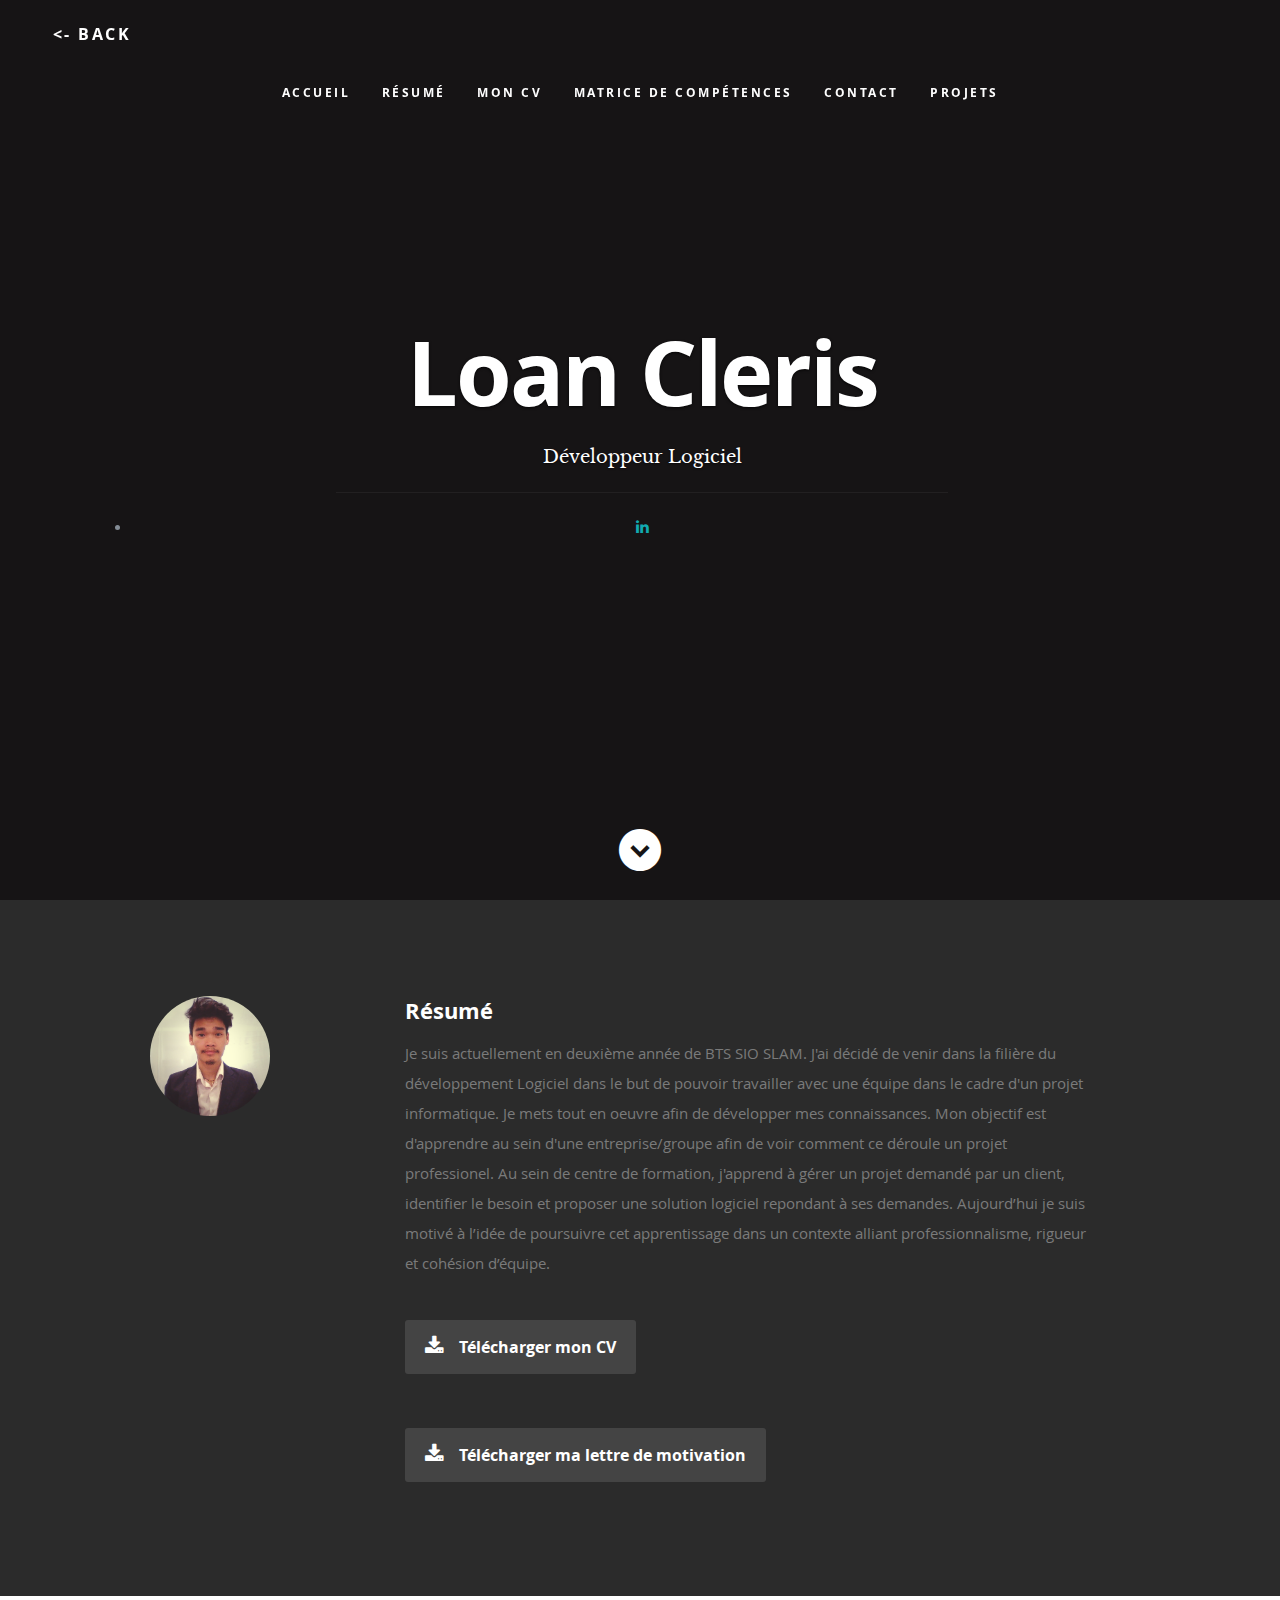
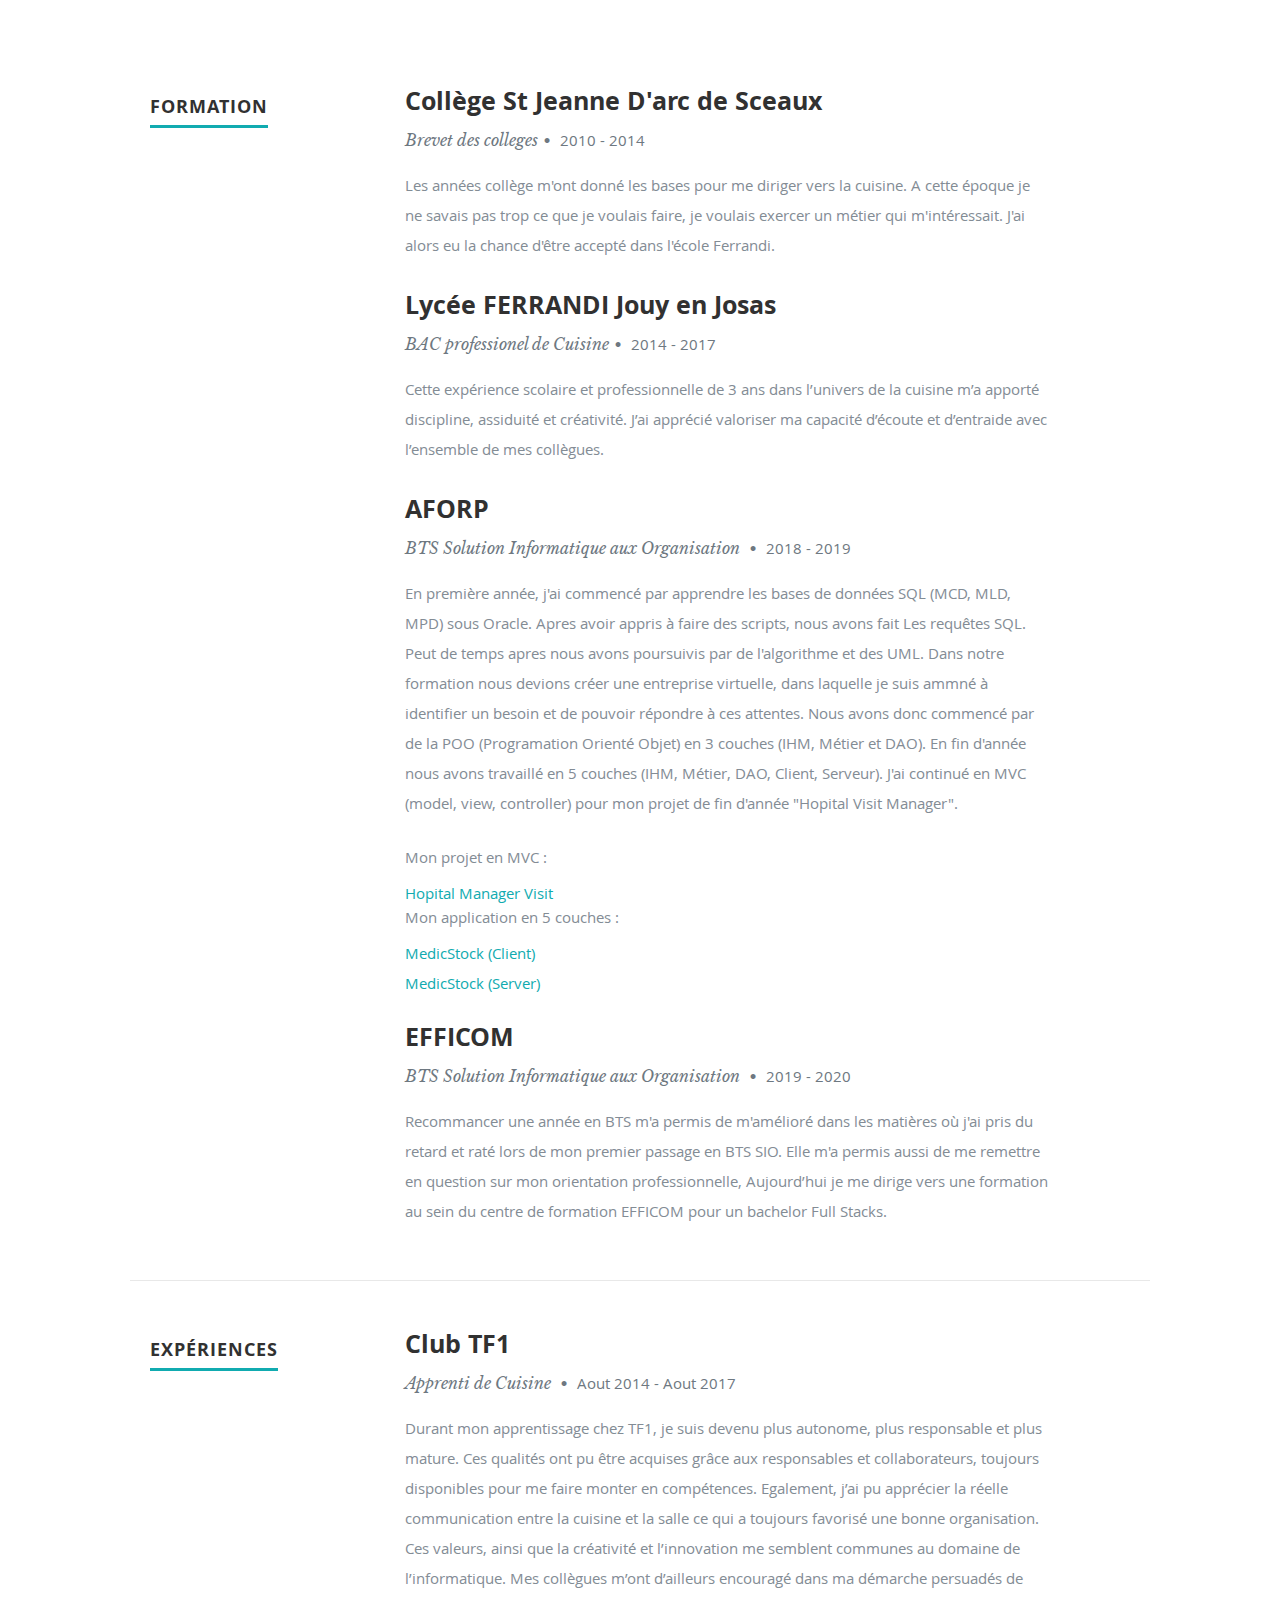
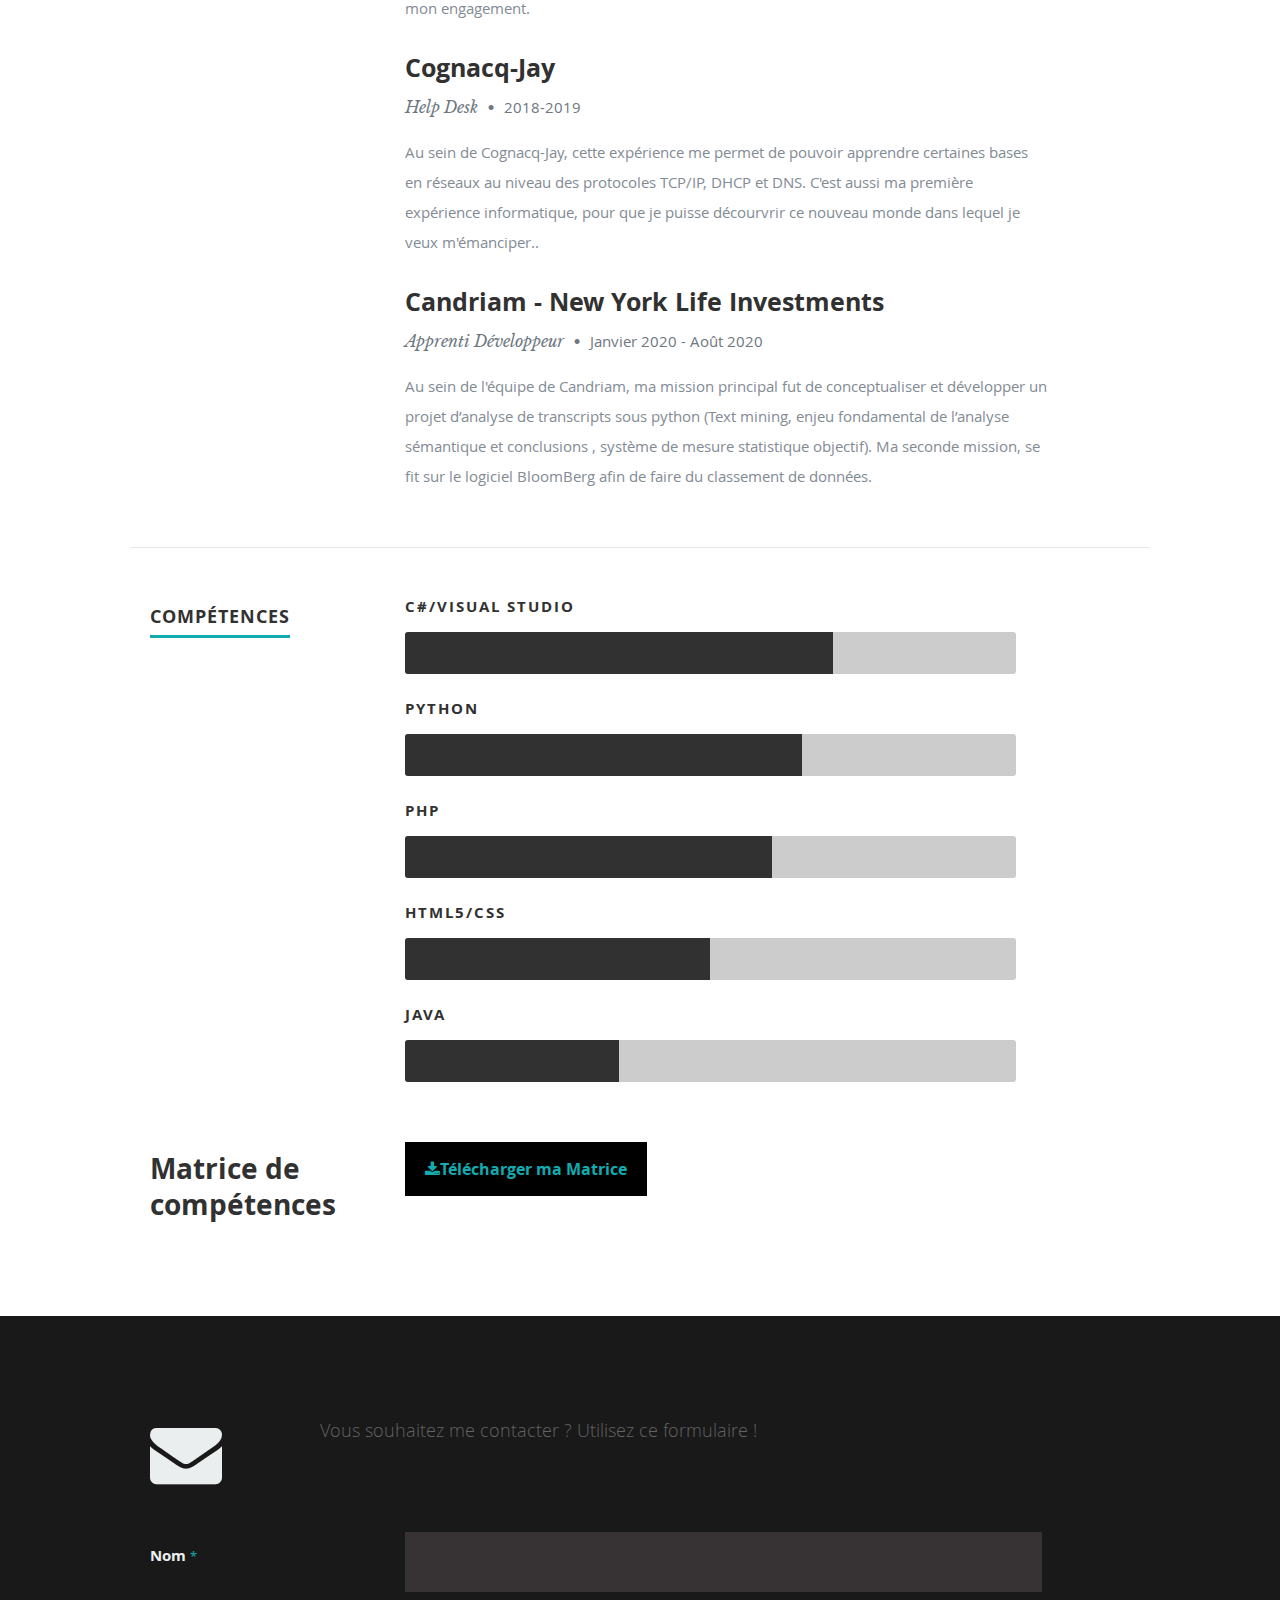
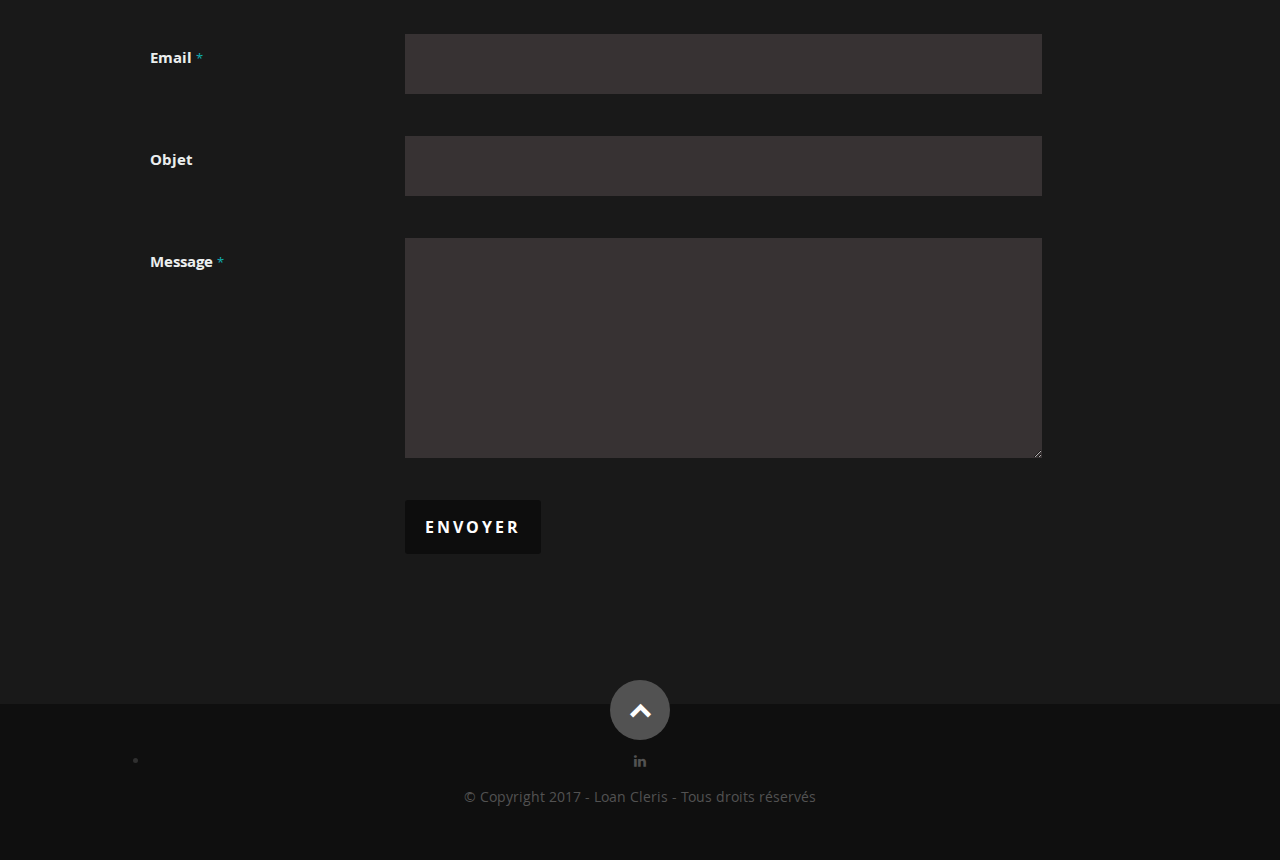
==== commit e4667b27: "import popup text for education not entirely working though" ====
--- a/www/assets/LOAN HTML/index.html
+++ b/www/assets/LOAN HTML/index.html
@@ -46,6 +46,11 @@
 	      <a class="mobile-btn" href="#" title="Hide navigation">Hide navigation</a>
 
          <ul id="nav" class="nav">
+            <section class="buttons">
+               <div class="container">
+                   <a href="../../index.html" class="btn btn_home"> &lt;- back </a>
+               </div>
+            </section>
             <li class="current"><a class="smoothscroll" href="#home">Accueil</a></li>
             <li><a class="smoothscroll" href="#about">Résumé</a></li>
 	         <li><a class="smoothscroll" href="#resume">Mon CV</a></li>
@@ -55,8 +60,10 @@
             <li><a href="Projet/index.html">Projets</a></li>
 			 
          </ul> <!-- end #nav -->
+         
 
       </nav> <!-- end #nav-wrap -->
+      
 
       <div class="row banner">
          <div class="banner-text">
--- a/www/assets/LOAN HTML/css/default.css
+++ b/www/assets/LOAN HTML/css/default.css
@@ -816,6 +816,84 @@
 	text-align: center !important;
 }
 
-
-
-
+.container {
+   -webkit-box-align: center;
+           align-items: center;
+   display: -webkit-box;
+   display: flex;
+   -webkit-box-orient: vertical;
+   -webkit-box-direction: normal;
+           flex-direction: column;
+   -webkit-box-pack: center;
+           justify-content: center;
+   padding: 1em;
+   text-align: center;
+}
+
+ @media (min-width: 600px) {
+   .container {
+     -webkit-box-orient: horizontal;
+     -webkit-box-direction: normal;
+             flex-direction: row;
+     -webkit-box-pack: justify;
+             justify-content: space-between;
+   }
+}
+
+.btn {
+   color: #fff;
+   cursor: pointer;
+   font-size: 16px;
+   font-weight: 400;
+   line-height: 45px;
+   margin: 0 0 2em;
+   max-width: 160px;
+   position: relative;
+   text-decoration: none;
+   text-transform: uppercase;
+   width: 100%;
+}
+
+@media (min-width: 600px) {
+   .btn {
+     margin: 0 1em 2em;
+   }
+}
+
+ .btn:hover {
+   text-decoration: none;
+}
+
+.btn_home {
+   border: 0 solid;
+   box-shadow: inset 0 0 20px rgba(255, 255, 255, 0);
+   outline: 1px solid;
+   outline-color: rgba(122, 118, 118, 0.5);
+   outline-offset: 0px;
+   text-shadow: none;
+   -webkit-transition: all 1250ms cubic-bezier(0.19, 1, 0.22, 1);
+   transition: all 1250ms cubic-bezier(0.19, 1, 0.22, 1);
+}
+ 
+.btn_home:hover {
+   border: 1px solid;
+   box-shadow: inset 0 0 20px rgba(124, 123, 123, 0.5), 0 0 20px rgba(255, 255, 255, 0.2);
+   outline-color: rgba(255, 255, 255, 0);
+   outline-offset: 15px;
+   text-shadow: 1px 1px 2px #427388;
+}
+
+.buttons {
+   display: -webkit-box;
+   display: flex;
+   -webkit-box-orient: vertical;
+   -webkit-box-direction: normal;
+           flex-direction: column;
+   height: 100%;
+   -webkit-box-pack: center;
+           justify-content: center;
+   text-align: center;
+   width: 100%;
+}
+
+
